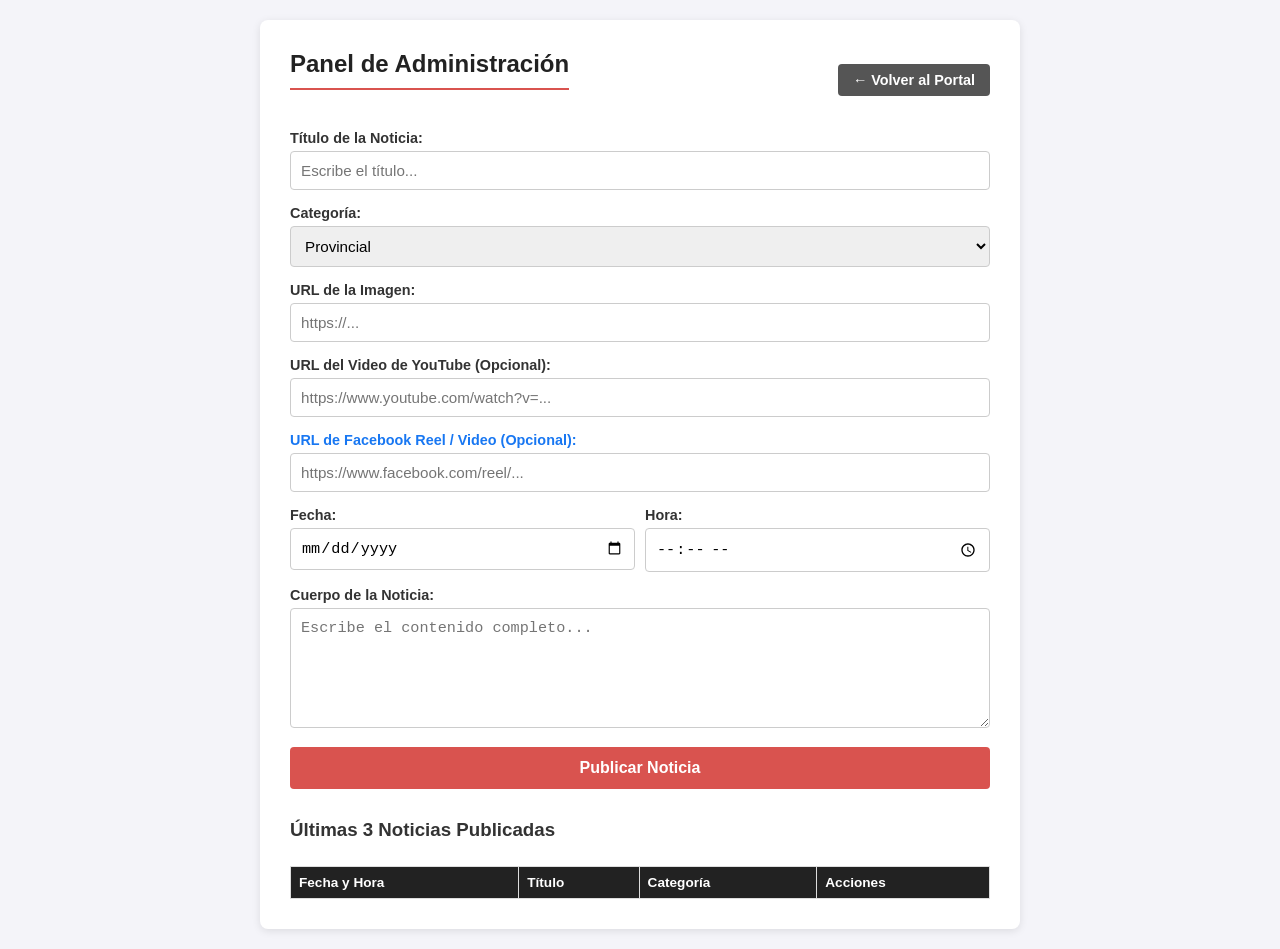
==== admin.html @ c4abf20c "Refactor admin panel HTML structure and styles" ====
<!DOCTYPE html>
<html lang="es">
<head>
    <meta charset="UTF-8">
    <meta name="viewport" content="width=device-width, initial-scale=1.0">
    <title>Panel de Administración de Noticias</title>
    <style>
        body { font-family: Arial, sans-serif; background: #f4f4f9; margin: 0; padding: 20px; color: #333; }
        .admin-container { max-width: 700px; background: #fff; margin: 0 auto; padding: 30px; border-radius: 8px; box-shadow: 0 2px 8px rgba(0,0,0,0.1); }
        .top-bar { display: flex; justify-content: space-between; align-items: center; margin-bottom: 20px; }
        .btn-volver { background: #555; color: white; padding: 8px 15px; text-decoration: none; border-radius: 4px; font-size: 0.9rem; font-weight: bold; }
        .btn-volver:hover { background: #333; }
        h2 { border-bottom: 2px solid #d9534f; padding-bottom: 10px; color: #222; margin-top: 0; }
        .form-group { margin-bottom: 15px; }
        label { display: block; font-weight: bold; margin-bottom: 5px; font-size: 0.9rem; }
        input, select, textarea { width: 100%; padding: 10px; border: 1px solid #ccc; border-radius: 4px; box-sizing: border-box; font-size: 0.95rem; }
        textarea { height: 120px; resize: vertical; }
        .btn-submit { background: #d9534f; color: #fff; border: none; padding: 12px; width: 100%; font-size: 1rem; font-weight: bold; border-radius: 4px; cursor: pointer; }
        .btn-submit:hover { background: #c9302c; }
        table { width: 100%; border-collapse: collapse; margin-top: 25px; font-size: 0.85rem; }
        th, td { border: 1px solid #ddd; padding: 8px; text-align: left; }
        th { background: #222; color: #fff; }
        .btn-editar { background: #f0ad4e; color: white; border: none; padding: 5px 10px; cursor: pointer; border-radius: 3px; }
        .btn-borrar { background: #d9534f; color: white; border: none; padding: 5px 10px; cursor: pointer; border-radius: 3px; }
    </style>
</head>
<body>

    <div class="admin-container">
        <div class="top-bar">
            <h2>Panel de Administración</h2>
            <a href="index.html" class="btn-volver">← Volver al Portal</a>
        </div>
        
        <form id="formNoticia">
            <input type="hidden" id="inputEditId">

            <div class="form-group">
                <label>Título de la Noticia:</label>
                <input type="text" id="inputTitulo" required placeholder="Escribe el título...">
            </div>

            <div class="form-group">
                <label>Categoría:</label>
                <select id="inputCategoria">
                    <option value="Provincial">Provincial</option>
                    <option value="Nacional">Nacional</option>
                    <option value="Internacional">Internacional</option>
                </select>
            </div>

            <div class="form-group">
                <label>URL de la Imagen:</label>
                <input type="text" id="inputImagen" placeholder="https://...">
            </div>

            <div class="form-group">
                <label>URL del Video de YouTube (Opcional):</label>
                <input type="text" id="inputVideoYoutube" placeholder="https://www.youtube.com/watch?v=...">
            </div>

            <div class="form-group">
                <label style="color: #1877f2;">URL de Facebook Reel / Video (Opcional):</label>
                <input type="text" id="inputVideoFacebook" placeholder="https://www.facebook.com/reel/...">
            </div>

            <div style="display: flex; gap: 10px;">
                <div class="form-group" style="flex: 1;">
                    <label>Fecha:</label>
                    <input type="date" id="inputFecha">
                </div>
                <div class="form-group" style="flex: 1;">
                    <label>Hora:</label>
                    <input type="time" id="inputHora">
                </div>
            </div>

            <div class="form-group">
                <label>Cuerpo de la Noticia:</label>
                <textarea id="inputCuerpo" placeholder="Escribe el contenido completo..."></textarea>
            </div>

            <button type="button" class="btn-submit" onclick="publicarNoticia()">Publicar Noticia</button>
        </form>

        <h3 style="margin-top: 30px;">Últimas 3 Noticias Publicadas</h3>
        <table>
            <thead>
                <tr>
                    <th>Fecha y Hora</th>
                    <th>Título</th>
                    <th>Categoría</th>
                    <th>Acciones</th>
                </tr>
            </thead>
            <tbody id="tabla-ultimas-noticias">
                <!-- Se llena automáticamente con las últimas 3 -->
            </tbody>
        </table>
    </div>

    <script>
        const urlAPI = "https://script.google.com/macros/s/AKfycbzrN4pskes2eTBGxvuvsPFuKcm3VoIeUyc4FJGG962DkdMf2MYQYSkhBzji40oRmH1p/exec";

        document.addEventListener("DOMContentLoaded", cargarNoticiasAdmin);

        function cargarNoticiasAdmin() {
            fetch(urlAPI)
                .then(res => res.json())
                .then(data => {
                    if (!Array.isArray(data)) return;
                    const tbody = document.getElementById('tabla-ultimas-noticias');
                    tbody.innerHTML = '';
                    
                    data.sort((a, b) => new Date(b.fecha || 0) - new Date(a.fecha || 0));

                    data.slice(0, 3).forEach(noticia => {
                        let fechaLimpia = noticia.fecha ? String(noticia.fecha).split('T')[0] : '';
                        let horaLimpia = noticia.hora ? String(noticia.hora) : '';

                        const tr = document.createElement('tr');
                        tr.innerHTML = `
                            <td>${fechaLimpia} ${horaLimpia}</td>
                            <td>${noticia.titulo || ''}</td>
                            <td>${noticia.categoria || ''}</td>
                            <td>
                                <button class="btn-editar" onclick='prepararEdicion(${JSON.stringify(noticia)})'>Editar</button>
                                <button class="btn-borrar" onclick="borrarNoticia('${noticia.id}')">Borrar</button>
                            </td>
                        `;
                        tbody.appendChild(tr);
                    });
                })
                .catch(err => console.error("Error cargando admin:", err));
        }

        function publicarNoticia() {
            const urlYoutube = document.getElementById('inputVideoYoutube').value.trim();
            const urlFacebook = document.getElementById('inputVideoFacebook').value.trim();
            const videoFinal = urlFacebook !== "" ? urlFacebook : urlYoutube;

            const noticia = {
                id: document.getElementById('inputEditId').value || Date.now().toString(),
                titulo: document.getElementById('inputTitulo').value,
                categoria: document.getElementById('inputCategoria').value,
                imagen: document.getElementById('inputImagen').value,
                video: videoFinal,
                fecha: document.getElementById('inputFecha').value,
                hora: document.getElementById('inputHora').value,
                cuerpo: document.getElementById('inputCuerpo').value,
                accion: document.getElementById('inputEditId').value ? 'editar' : 'crear'
            };

            fetch(urlAPI, {
                method: 'POST',
                body: JSON.stringify(noticia)
            })
            .then(res => res.text())
            .then(() => {
                alert("¡Noticia guardada con éxito!");
                document.getElementById('formNoticia').reset();
                document.getElementById('inputEditId').value = '';
                cargarNoticiasAdmin();
            })
            .catch(err => {
                console.error("Error:", err);
                alert("Hubo un error al guardar.");
            });
        }

        function prepararEdicion(noticia) {
            document.getElementById('inputEditId').value = noticia.id || '';
            document.getElementById('inputTitulo').value = noticia.titulo || '';
            document.getElementById('inputCategoria').value = noticia.categoria || 'Provincial';
            document.getElementById('inputImagen').value = noticia.imagen || '';
            
            let vid = noticia.video || noticia.Video || '';
            if (vid.includes('facebook.com')) {
                document.getElementById('inputVideoFacebook').value = vid;
                document.getElementById('inputVideoYoutube').value = '';
            } else {
                document.getElementById('inputVideoYoutube').value = vid;
                document.getElementById('inputVideoFacebook').value = '';
            }

            document.getElementById('inputFecha').value = noticia.fecha ? String(noticia.fecha).split('T')[0] : '';
            document.getElementById('inputHora').value = noticia.hora || '';
            document.getElementById('inputCuerpo').value = noticia.cuerpo || '';
            window.scrollTo({top: 0, behavior: 'smooth'});
        }

        function borrarNoticia(id) {
            if (!confirm("¿Estás seguro de borrar esta noticia?")) return;
            fetch(urlAPI, {
                method: 'POST',
                body: JSON.stringify({ id: id, accion: 'borrar' })
            })
            .then(() => {
                alert("Noticia borrada.");
                cargarNoticiasAdmin();
            });
        }
    </script>
</body>
</html>
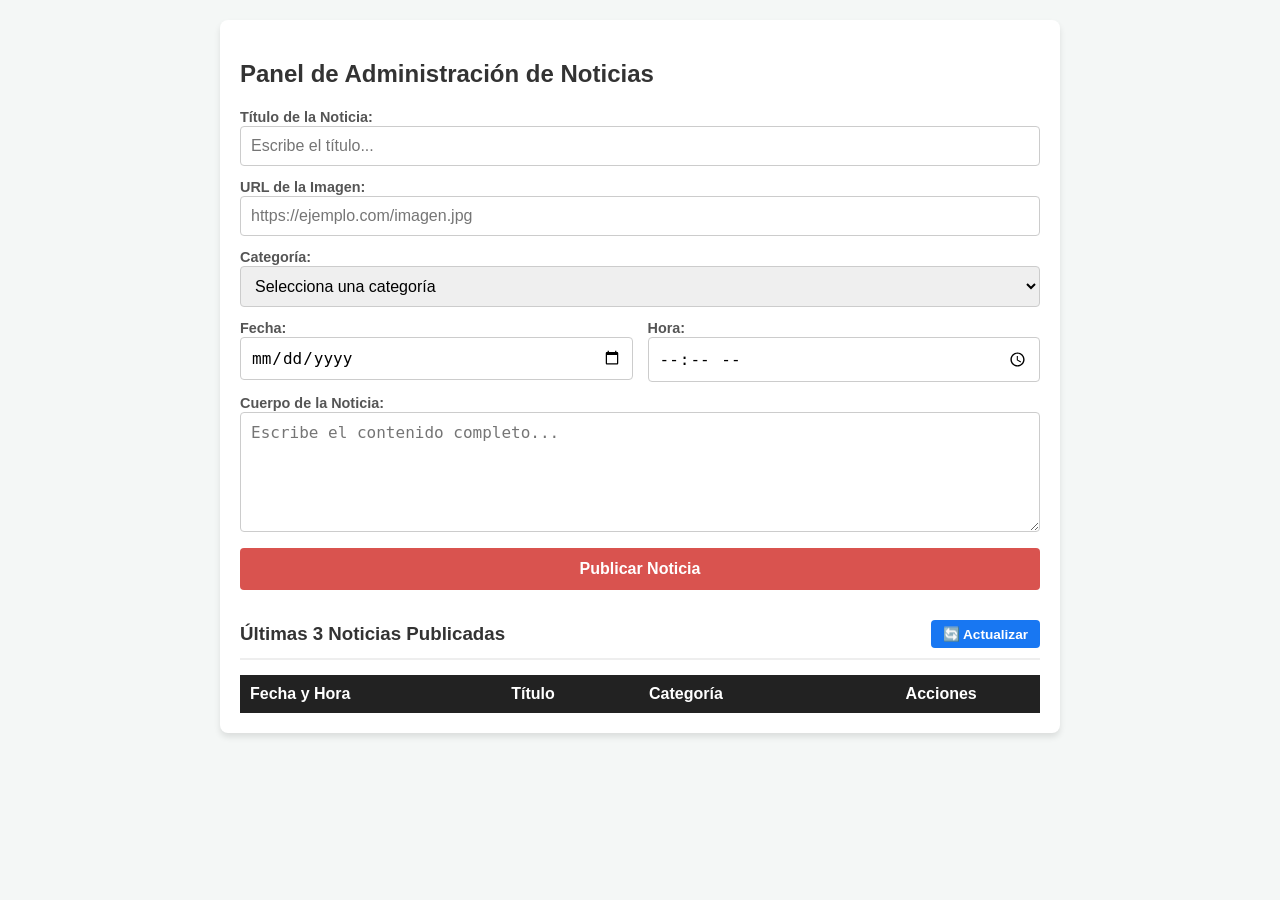
==== commit 39f4fc3b: "Refactor admin panel HTML structure and styles" ====
--- a/admin.html
+++ b/admin.html
@@ -3,203 +3,185 @@
 <head>
     <meta charset="UTF-8">
     <meta name="viewport" content="width=device-width, initial-scale=1.0">
-    <title>Panel de Administración de Noticias</title>
+    <title>Panel de Administración - Radio Noticias</title>
     <style>
-        body { font-family: Arial, sans-serif; background: #f4f4f9; margin: 0; padding: 20px; color: #333; }
-        .admin-container { max-width: 700px; background: #fff; margin: 0 auto; padding: 30px; border-radius: 8px; box-shadow: 0 2px 8px rgba(0,0,0,0.1); }
-        .top-bar { display: flex; justify-content: space-between; align-items: center; margin-bottom: 20px; }
-        .btn-volver { background: #555; color: white; padding: 8px 15px; text-decoration: none; border-radius: 4px; font-size: 0.9rem; font-weight: bold; }
-        .btn-volver:hover { background: #333; }
-        h2 { border-bottom: 2px solid #d9534f; padding-bottom: 10px; color: #222; margin-top: 0; }
-        .form-group { margin-bottom: 15px; }
-        label { display: block; font-weight: bold; margin-bottom: 5px; font-size: 0.9rem; }
-        input, select, textarea { width: 100%; padding: 10px; border: 1px solid #ccc; border-radius: 4px; box-sizing: border-box; font-size: 0.95rem; }
-        textarea { height: 120px; resize: vertical; }
-        .btn-submit { background: #d9534f; color: #fff; border: none; padding: 12px; width: 100%; font-size: 1rem; font-weight: bold; border-radius: 4px; cursor: pointer; }
-        .btn-submit:hover { background: #c9302c; }
-        table { width: 100%; border-collapse: collapse; margin-top: 25px; font-size: 0.85rem; }
-        th, td { border: 1px solid #ddd; padding: 8px; text-align: left; }
-        th { background: #222; color: #fff; }
-        .btn-editar { background: #f0ad4e; color: white; border: none; padding: 5px 10px; cursor: pointer; border-radius: 3px; }
-        .btn-borrar { background: #d9534f; color: white; border: none; padding: 5px 10px; cursor: pointer; border-radius: 3px; }
+        body {
+            font-family: Arial, sans-serif;
+            background-color: #f4f7f6;
+            margin: 0;
+            padding: 20px;
+        }
+        .container {
+            max-width: 800px;
+            margin: 0 auto;
+            background: white;
+            padding: 20px;
+            border-radius: 8px;
+            box-shadow: 0 4px 6px rgba(0,0,0,0.1);
+        }
+        h2, h3 {
+            color: #333;
+        }
+        form {
+            display: flex;
+            flex-direction: column;
+            gap: 12px;
+            margin-bottom: 30px;
+        }
+        label {
+            font-weight: bold;
+            font-size: 0.9rem;
+            color: #555;
+        }
+        input, select, textarea {
+            padding: 10px;
+            font-size: 1rem;
+            border: 1px solid #ccc;
+            border-radius: 4px;
+            width: 100%;
+            box-sizing: border-box;
+        }
+        textarea {
+            resize: vertical;
+            height: 120px;
+        }
+        button[type="submit"] {
+            background: #d9534f;
+            color: white;
+            border: none;
+            padding: 12px;
+            font-size: 1rem;
+            font-weight: bold;
+            border-radius: 4px;
+            cursor: pointer;
+        }
+        button[type="submit"]:hover {
+            background: #c9302c;
+        }
+        .btn-secundario {
+            background: #6c757d;
+            color: white;
+            border: none;
+            padding: 8px 12px;
+            font-size: 0.9rem;
+            border-radius: 4px;
+            cursor: pointer;
+            margin-top: 5px;
+        }
+        table {
+            width: 100%;
+            border-collapse: collapse;
+            margin-top: 10px;
+        }
+        th, td {
+            text-align: left;
+            padding: 10px;
+        }
+        th {
+            background: #222;
+            color: white;
+        }
+        .admin-header-section {
+            display: flex;
+            justify-content: space-between;
+            align-items: center;
+            margin-bottom: 15px;
+            border-bottom: 2px solid #eee;
+            padding-bottom: 10px;
+        }
+        #resultado-publicacion {
+            display: none;
+            background: #e9f7ef;
+            border: 1px solid #2ecc71;
+            padding: 15px;
+            border-radius: 4px;
+            margin-bottom: 20px;
+        }
     </style>
 </head>
 <body>
 
-    <div class="admin-container">
-        <div class="top-bar">
-            <h2>Panel de Administración</h2>
-            <a href="index.html" class="btn-volver">← Volver al Portal</a>
+<div class="container">
+    <h2>Panel de Administración de Noticias</h2>
+
+    <!-- Resultado o Link de Compartir al publicar -->
+    <div id="resultado-publicacion">
+        <p style="margin: 0 0 8px 0; font-weight: bold; color: #27ae60;">¡Operación realizada con éxito!</p>
+        <label for="input-link-compartir">Enlace directo de la noticia:</label>
+        <div style="display: flex; gap: 8px; margin-top: 5px;">
+            <input type="text" id="input-link-compartir" readonly style="background: #fff;">
+            <button type="button" onclick="copiarLinkNoticia()" style="background: #2ecc71; color: white; border: none; padding: 0 15px; border-radius: 4px; cursor: pointer; font-weight: bold;">Copiar</button>
         </div>
-        
-        <form id="formNoticia">
-            <input type="hidden" id="inputEditId">
-
-            <div class="form-group">
-                <label>Título de la Noticia:</label>
-                <input type="text" id="inputTitulo" required placeholder="Escribe el título...">
-            </div>
-
-            <div class="form-group">
-                <label>Categoría:</label>
-                <select id="inputCategoria">
-                    <option value="Provincial">Provincial</option>
-                    <option value="Nacional">Nacional</option>
-                    <option value="Internacional">Internacional</option>
-                </select>
-            </div>
-
-            <div class="form-group">
-                <label>URL de la Imagen:</label>
-                <input type="text" id="inputImagen" placeholder="https://...">
-            </div>
-
-            <div class="form-group">
-                <label>URL del Video de YouTube (Opcional):</label>
-                <input type="text" id="inputVideoYoutube" placeholder="https://www.youtube.com/watch?v=...">
-            </div>
-
-            <div class="form-group">
-                <label style="color: #1877f2;">URL de Facebook Reel / Video (Opcional):</label>
-                <input type="text" id="inputVideoFacebook" placeholder="https://www.facebook.com/reel/...">
-            </div>
-
-            <div style="display: flex; gap: 10px;">
-                <div class="form-group" style="flex: 1;">
-                    <label>Fecha:</label>
-                    <input type="date" id="inputFecha">
-                </div>
-                <div class="form-group" style="flex: 1;">
-                    <label>Hora:</label>
-                    <input type="time" id="inputHora">
-                </div>
-            </div>
-
-            <div class="form-group">
-                <label>Cuerpo de la Noticia:</label>
-                <textarea id="inputCuerpo" placeholder="Escribe el contenido completo..."></textarea>
-            </div>
-
-            <button type="button" class="btn-submit" onclick="publicarNoticia()">Publicar Noticia</button>
-        </form>
-
-        <h3 style="margin-top: 30px;">Últimas 3 Noticias Publicadas</h3>
-        <table>
-            <thead>
-                <tr>
-                    <th>Fecha y Hora</th>
-                    <th>Título</th>
-                    <th>Categoría</th>
-                    <th>Acciones</th>
-                </tr>
-            </thead>
-            <tbody id="tabla-ultimas-noticias">
-                <!-- Se llena automáticamente con las últimas 3 -->
-            </tbody>
-        </table>
+        <span id="copiado-aviso" style="display:none; color: #27ae60; font-size: 0.8rem; margin-top: 5px;">¡Enlace copiado al portapapeles!</span>
     </div>
 
-    <script>
-        const urlAPI = "https://script.google.com/macros/s/AKfycbzrN4pskes2eTBGxvuvsPFuKcm3VoIeUyc4FJGG962DkdMf2MYQYSkhBzji40oRmH1p/exec";
+    <!-- Formulario de Creación / Edición -->
+    <form id="form-admin-noticia">
+        <input type="hidden" id="noticia-id">
 
-        document.addEventListener("DOMContentLoaded", cargarNoticiasAdmin);
+        <div>
+            <label for="admin-titulo">Título de la Noticia:</label>
+            <input type="text" id="admin-titulo" required placeholder="Escribe el título...">
+        </div>
 
-        function cargarNoticiasAdmin() {
-            fetch(urlAPI)
-                .then(res => res.json())
-                .then(data => {
-                    if (!Array.isArray(data)) return;
-                    const tbody = document.getElementById('tabla-ultimas-noticias');
-                    tbody.innerHTML = '';
-                    
-                    data.sort((a, b) => new Date(b.fecha || 0) - new Date(a.fecha || 0));
+        <div>
+            <label for="admin-imagen">URL de la Imagen:</label>
+            <input type="url" id="admin-imagen" placeholder="https://ejemplo.com/imagen.jpg">
+        </div>
 
-                    data.slice(0, 3).forEach(noticia => {
-                        let fechaLimpia = noticia.fecha ? String(noticia.fecha).split('T')[0] : '';
-                        let horaLimpia = noticia.hora ? String(noticia.hora) : '';
+        <div>
+            <label for="admin-categoria">Categoría:</label>
+            <select id="admin-categoria" required>
+                <option value="">Selecciona una categoría</option>
+                <option value="provincial">Provincial</option>
+                <option value="nacional">Nacional</option>
+                <option value="internacional">Internacional</option>
+            </select>
+        </div>
 
-                        const tr = document.createElement('tr');
-                        tr.innerHTML = `
-                            <td>${fechaLimpia} ${horaLimpia}</td>
-                            <td>${noticia.titulo || ''}</td>
-                            <td>${noticia.categoria || ''}</td>
-                            <td>
-                                <button class="btn-editar" onclick='prepararEdicion(${JSON.stringify(noticia)})'>Editar</button>
-                                <button class="btn-borrar" onclick="borrarNoticia('${noticia.id}')">Borrar</button>
-                            </td>
-                        `;
-                        tbody.appendChild(tr);
-                    });
-                })
-                .catch(err => console.error("Error cargando admin:", err));
-        }
+        <div style="display: flex; gap: 15px;">
+            <div style="flex: 1;">
+                <label for="admin-fecha">Fecha:</label>
+                <input type="date" id="admin-fecha">
+            </div>
+            <div style="flex: 1;">
+                <label for="admin-hora">Hora:</label>
+                <input type="time" id="admin-hora">
+            </div>
+        </div>
 
-        function publicarNoticia() {
-            const urlYoutube = document.getElementById('inputVideoYoutube').value.trim();
-            const urlFacebook = document.getElementById('inputVideoFacebook').value.trim();
-            const videoFinal = urlFacebook !== "" ? urlFacebook : urlYoutube;
+        <div>
+            <label for="admin-cuerpo">Cuerpo de la Noticia:</label>
+            <textarea id="admin-cuerpo" required placeholder="Escribe el contenido completo..."></textarea>
+        </div>
 
-            const noticia = {
-                id: document.getElementById('inputEditId').value || Date.now().toString(),
-                titulo: document.getElementById('inputTitulo').value,
-                categoria: document.getElementById('inputCategoria').value,
-                imagen: document.getElementById('inputImagen').value,
-                video: videoFinal,
-                fecha: document.getElementById('inputFecha').value,
-                hora: document.getElementById('inputHora').value,
-                cuerpo: document.getElementById('inputCuerpo').value,
-                accion: document.getElementById('inputEditId').value ? 'editar' : 'crear'
-            };
+        <button type="submit" id="btn-guardar">Publicar Noticia</button>
+        <button type="button" id="btn-cancelar-edicion" class="btn-secundario" style="display: none;" onclick="limpiarFormulario()">Cancelar Edición</button>
+    </form>
 
-            fetch(urlAPI, {
-                method: 'POST',
-                body: JSON.stringify(noticia)
-            })
-            .then(res => res.text())
-            .then(() => {
-                alert("¡Noticia guardada con éxito!");
-                document.getElementById('formNoticia').reset();
-                document.getElementById('inputEditId').value = '';
-                cargarNoticiasAdmin();
-            })
-            .catch(err => {
-                console.error("Error:", err);
-                alert("Hubo un error al guardar.");
-            });
-        }
+    <!-- Sección de Últimas Noticias con Botón de Actualizar -->
+    <div class="admin-header-section">
+        <h3 style="margin: 0;">Últimas 3 Noticias Publicadas</h3>
+        <button onclick="cargarNoticiasAdmin()" style="background: #1877f2; color: white; border: none; padding: 6px 12px; border-radius: 4px; cursor: pointer; font-size: 0.85rem; font-weight: bold; display: flex; align-items: center; gap: 5px;">
+            🔄 Actualizar
+        </button>
+    </div>
 
-        function prepararEdicion(noticia) {
-            document.getElementById('inputEditId').value = noticia.id || '';
-            document.getElementById('inputTitulo').value = noticia.titulo || '';
-            document.getElementById('inputCategoria').value = noticia.categoria || 'Provincial';
-            document.getElementById('inputImagen').value = noticia.imagen || '';
-            
-            let vid = noticia.video || noticia.Video || '';
-            if (vid.includes('facebook.com')) {
-                document.getElementById('inputVideoFacebook').value = vid;
-                document.getElementById('inputVideoYoutube').value = '';
-            } else {
-                document.getElementById('inputVideoYoutube').value = vid;
-                document.getElementById('inputVideoFacebook').value = '';
-            }
+    <table>
+        <thead>
+            <tr>
+                <th>Fecha y Hora</th>
+                <th>Título</th>
+                <th>Categoría</th>
+                <th style="text-align: center;">Acciones</th>
+            </tr>
+        </thead>
+        <tbody id="lista-admin-body">
+            <!-- Se carga dinámicamente con JS -->
+        </tbody>
+    </table>
+</div>
 
-            document.getElementById('inputFecha').value = noticia.fecha ? String(noticia.fecha).split('T')[0] : '';
-            document.getElementById('inputHora').value = noticia.hora || '';
-            document.getElementById('inputCuerpo').value = noticia.cuerpo || '';
-            window.scrollTo({top: 0, behavior: 'smooth'});
-        }
-
-        function borrarNoticia(id) {
-            if (!confirm("¿Estás seguro de borrar esta noticia?")) return;
-            fetch(urlAPI, {
-                method: 'POST',
-                body: JSON.stringify({ id: id, accion: 'borrar' })
-            })
-            .then(() => {
-                alert("Noticia borrada.");
-                cargarNoticiasAdmin();
-            });
-        }
-    </script>
+<script src="admin.js"></script>
 </body>
 </html>
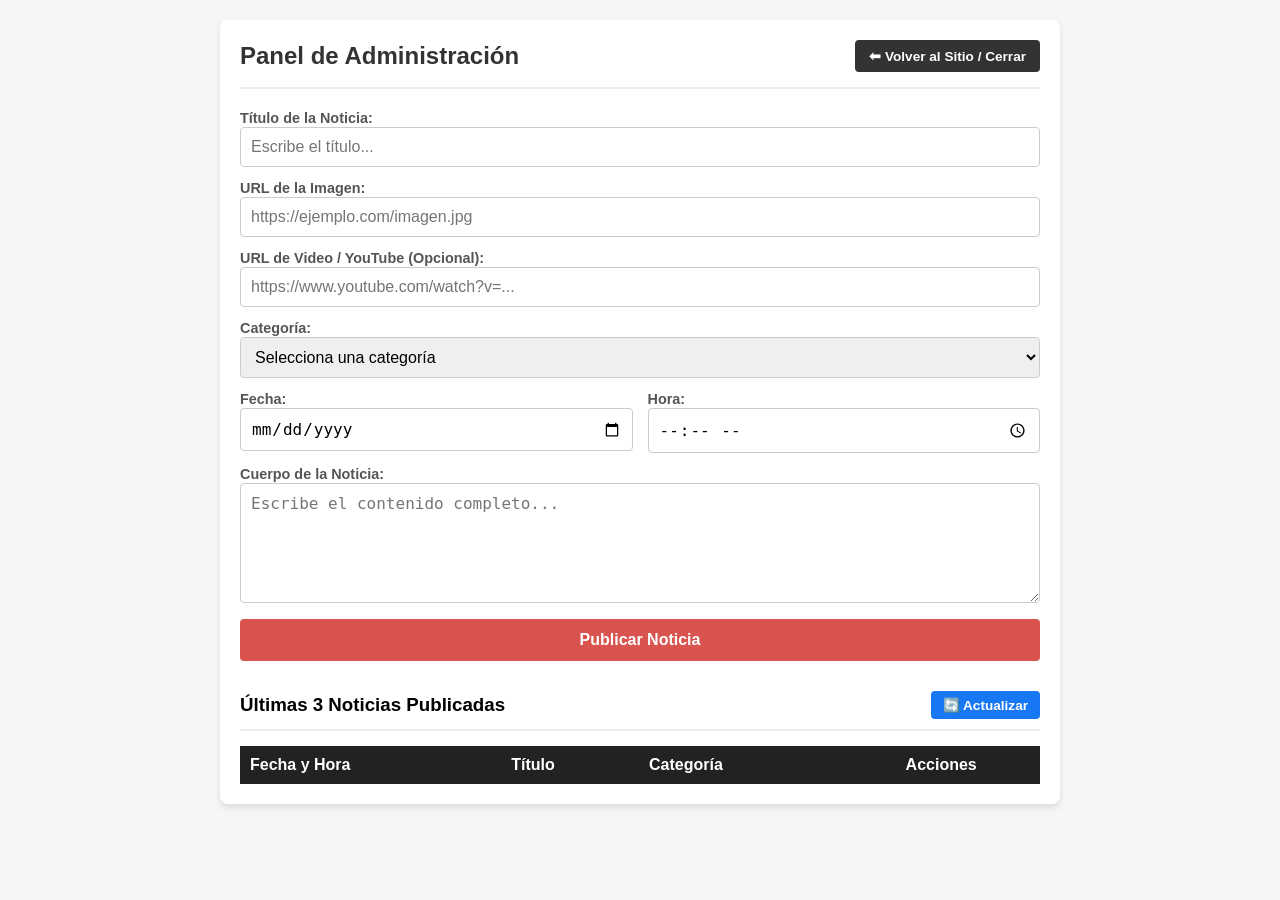
==== commit f375ebed: "Refactor admin panel HTML structure and styles" ====
--- a/admin.html
+++ b/admin.html
@@ -19,8 +19,17 @@
             border-radius: 8px;
             box-shadow: 0 4px 6px rgba(0,0,0,0.1);
         }
-        h2, h3 {
+        .header-panel {
+            display: flex;
+            justify-content: space-between;
+            align-items: center;
+            margin-bottom: 20px;
+            border-bottom: 2px solid #eee;
+            padding-bottom: 15px;
+        }
+        h2 {
             color: #333;
+            margin: 0;
         }
         form {
             display: flex;
@@ -67,6 +76,21 @@
             border-radius: 4px;
             cursor: pointer;
             margin-top: 5px;
+        }
+        .btn-volver {
+            background: #333;
+            color: white;
+            text-decoration: none;
+            padding: 8px 14px;
+            border-radius: 4px;
+            font-size: 0.85rem;
+            font-weight: bold;
+            display: inline-flex;
+            align-items: center;
+            gap: 5px;
+        }
+        .btn-volver:hover {
+            background: #444;
         }
         table {
             width: 100%;
@@ -102,7 +126,11 @@
 <body>
 
 <div class="container">
-    <h2>Panel de Administración de Noticias</h2>
+    <!-- Encabezado con Botón de Volver al Sitio -->
+    <div class="header-panel">
+        <h2>Panel de Administración</h2>
+        <a href="index.html" class="btn-volver">⬅ Volver al Sitio / Cerrar</a>
+    </div>
 
     <!-- Resultado o Link de Compartir al publicar -->
     <div id="resultado-publicacion">
@@ -127,6 +155,11 @@
         <div>
             <label for="admin-imagen">URL de la Imagen:</label>
             <input type="url" id="admin-imagen" placeholder="https://ejemplo.com/imagen.jpg">
+        </div>
+
+        <div>
+            <label for="admin-video">URL de Video / YouTube (Opcional):</label>
+            <input type="url" id="admin-video" placeholder="https://www.youtube.com/watch?v=...">
         </div>
 
         <div>
@@ -162,7 +195,7 @@
     <!-- Sección de Últimas Noticias con Botón de Actualizar -->
     <div class="admin-header-section">
         <h3 style="margin: 0;">Últimas 3 Noticias Publicadas</h3>
-        <button onclick="cargarNoticiasAdmin()" style="background: #1877f2; color: white; border: none; padding: 6px 12px; border-radius: 4px; cursor: pointer; font-size: 0.85rem; font-weight: bold; display: flex; align-items: center; gap: 5px;">
+        <button type="button" onclick="cargarNoticiasAdmin()" style="background: #1877f2; color: white; border: none; padding: 6px 12px; border-radius: 4px; cursor: pointer; font-size: 0.85rem; font-weight: bold; display: flex; align-items: center; gap: 5px;">
             🔄 Actualizar
         </button>
     </div>
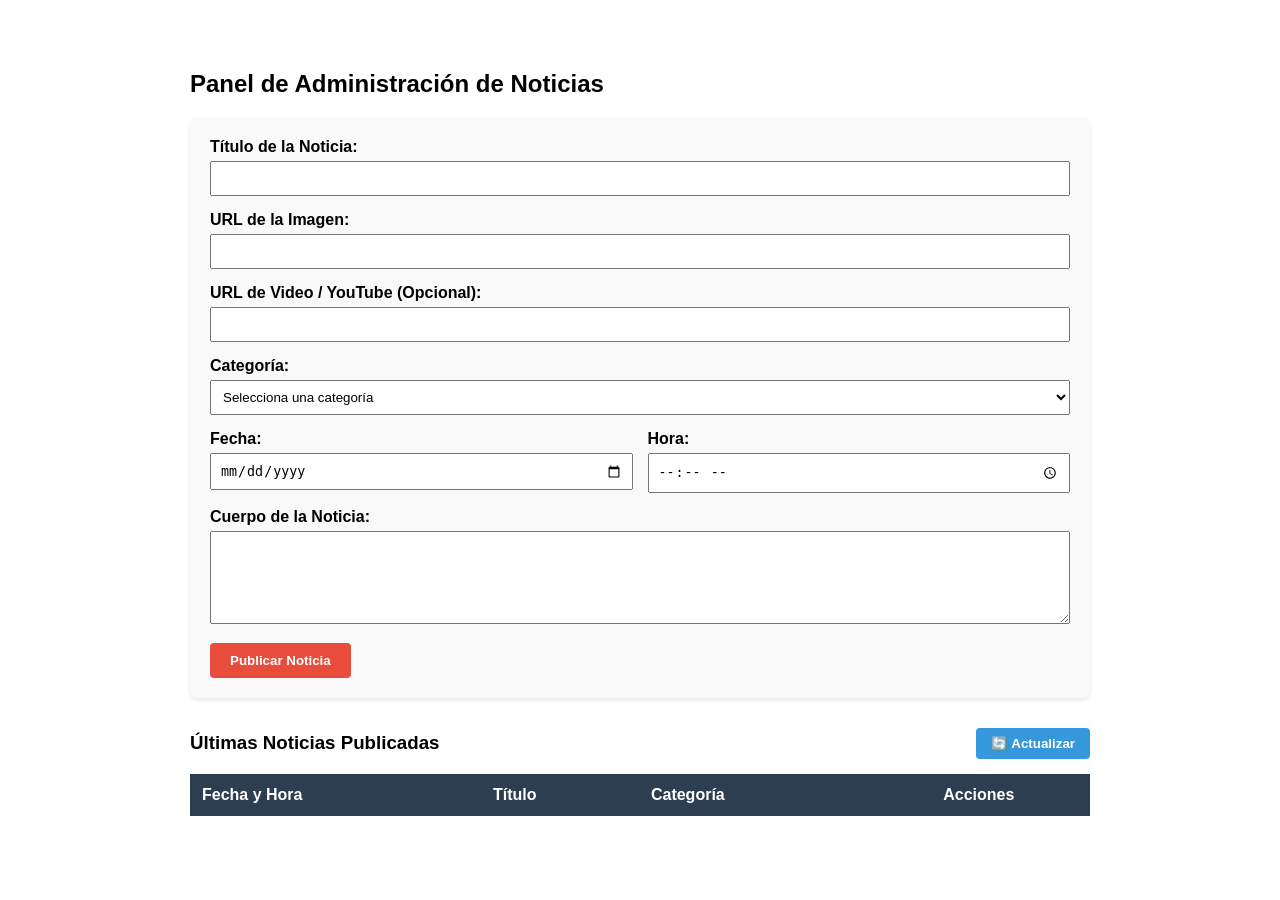
==== commit 3ec6c563: "Revamp admin panel layout and styles" ====
--- a/admin.html
+++ b/admin.html
@@ -3,218 +3,100 @@
 <head>
     <meta charset="UTF-8">
     <meta name="viewport" content="width=device-width, initial-scale=1.0">
-    <title>Panel de Administración - Radio Noticias</title>
-    <style>
-        body {
-            font-family: Arial, sans-serif;
-            background-color: #f4f7f6;
-            margin: 0;
-            padding: 20px;
-        }
-        .container {
-            max-width: 800px;
-            margin: 0 auto;
-            background: white;
-            padding: 20px;
-            border-radius: 8px;
-            box-shadow: 0 4px 6px rgba(0,0,0,0.1);
-        }
-        .header-panel {
-            display: flex;
-            justify-content: space-between;
-            align-items: center;
-            margin-bottom: 20px;
-            border-bottom: 2px solid #eee;
-            padding-bottom: 15px;
-        }
-        h2 {
-            color: #333;
-            margin: 0;
-        }
-        form {
-            display: flex;
-            flex-direction: column;
-            gap: 12px;
-            margin-bottom: 30px;
-        }
-        label {
-            font-weight: bold;
-            font-size: 0.9rem;
-            color: #555;
-        }
-        input, select, textarea {
-            padding: 10px;
-            font-size: 1rem;
-            border: 1px solid #ccc;
-            border-radius: 4px;
-            width: 100%;
-            box-sizing: border-box;
-        }
-        textarea {
-            resize: vertical;
-            height: 120px;
-        }
-        button[type="submit"] {
-            background: #d9534f;
-            color: white;
-            border: none;
-            padding: 12px;
-            font-size: 1rem;
-            font-weight: bold;
-            border-radius: 4px;
-            cursor: pointer;
-        }
-        button[type="submit"]:hover {
-            background: #c9302c;
-        }
-        .btn-secundario {
-            background: #6c757d;
-            color: white;
-            border: none;
-            padding: 8px 12px;
-            font-size: 0.9rem;
-            border-radius: 4px;
-            cursor: pointer;
-            margin-top: 5px;
-        }
-        .btn-volver {
-            background: #333;
-            color: white;
-            text-decoration: none;
-            padding: 8px 14px;
-            border-radius: 4px;
-            font-size: 0.85rem;
-            font-weight: bold;
-            display: inline-flex;
-            align-items: center;
-            gap: 5px;
-        }
-        .btn-volver:hover {
-            background: #444;
-        }
-        table {
-            width: 100%;
-            border-collapse: collapse;
-            margin-top: 10px;
-        }
-        th, td {
-            text-align: left;
-            padding: 10px;
-        }
-        th {
-            background: #222;
-            color: white;
-        }
-        .admin-header-section {
-            display: flex;
-            justify-content: space-between;
-            align-items: center;
-            margin-bottom: 15px;
-            border-bottom: 2px solid #eee;
-            padding-bottom: 10px;
-        }
-        #resultado-publicacion {
-            display: none;
-            background: #e9f7ef;
-            border: 1px solid #2ecc71;
-            padding: 15px;
-            border-radius: 4px;
-            margin-bottom: 20px;
-        }
-    </style>
+    <title>Panel de Administración - Portal de Noticias</title>
+    <link rel="stylesheet" href="style.css"> <!-- O tus estilos correspondientes -->
 </head>
 <body>
 
-<div class="container">
-    <!-- Encabezado con Botón de Volver al Sitio -->
-    <div class="header-panel">
-        <h2>Panel de Administración</h2>
-        <a href="index.html" class="btn-volver">⬅ Volver al Sitio / Cerrar</a>
+    <div class="admin-container" style="max-width: 900px; margin: 30px auto; padding: 20px; font-family: Arial, sans-serif;">
+        <h2>Panel de Administración de Noticias</h2>
+
+        <!-- Formulario de Publicación / Edición -->
+        <form id="form-admin-noticia" style="background: #f9f9f9; padding: 20px; border-radius: 8px; margin-bottom: 30px; box-shadow: 0 2px 5px rgba(0,0,0,0.1);">
+            <input type="hidden" id="noticia-id">
+
+            <div style="margin-bottom: 15px;">
+                <label for="admin-titulo" style="display: block; font-weight: bold; margin-bottom: 5px;">Título de la Noticia:</label>
+                <input type="text" id="admin-titulo" required style="width: 100%; padding: 8px; box-sizing: border-box;">
+            </div>
+
+            <div style="margin-bottom: 15px;">
+                <label for="admin-imagen" style="display: block; font-weight: bold; margin-bottom: 5px;">URL de la Imagen:</label>
+                <input type="text" id="admin-imagen" required style="width: 100%; padding: 8px; box-sizing: border-box;">
+            </div>
+
+            <div style="margin-bottom: 15px;">
+                <label for="admin-video" style="display: block; font-weight: bold; margin-bottom: 5px;">URL de Video / YouTube (Opcional):</label>
+                <input type="text" id="admin-video" style="width: 100%; padding: 8px; box-sizing: border-box;">
+            </div>
+
+            <div style="margin-bottom: 15px;">
+                <label for="admin-categoria" style="display: block; font-weight: bold; margin-bottom: 5px;">Categoría:</label>
+                <select id="admin-categoria" required style="width: 100%; padding: 8px; box-sizing: border-box;">
+                    <option value="">Selecciona una categoría</option>
+                    <option value="provinciales">Provinciales</option>
+                    <option value="nacionales">Nacionales</option>
+                    <option value="internacionales">Internacionales</option>
+                    <option value="deportes">Deportes</option>
+                </select>
+            </div>
+
+            <div style="display: flex; gap: 15px; margin-bottom: 15px;">
+                <div style="flex: 1;">
+                    <label for="admin-fecha" style="display: block; font-weight: bold; margin-bottom: 5px;">Fecha:</label>
+                    <input type="date" id="admin-fecha" required style="width: 100%; padding: 8px; box-sizing: border-box;">
+                </div>
+                <div style="flex: 1;">
+                    <label for="admin-hora" style="display: block; font-weight: bold; margin-bottom: 5px;">Hora:</label>
+                    <input type="time" id="admin-hora" required style="width: 100%; padding: 8px; box-sizing: border-box;">
+                </div>
+            </div>
+
+            <div style="margin-bottom: 15px;">
+                <label for="admin-cuerpo" style="display: block; font-weight: bold; margin-bottom: 5px;">Cuerpo de la Noticia:</label>
+                <textarea id="admin-cuerpo" rows="5" required style="width: 100%; padding: 8px; box-sizing: border-box;"></textarea>
+            </div>
+
+            <div style="display: flex; gap: 10px;">
+                <button type="submit" id="btn-guardar" style="background: #e74c3c; color: white; border: none; padding: 10px 20px; font-weight: bold; border-radius: 4px; cursor: pointer;">Publicar Noticia</button>
+                <button type="button" id="btn-cancelar-edicion" onclick="limpiarFormulario()" style="background: #95a5a6; color: white; border: none; padding: 10px 20px; font-weight: bold; border-radius: 4px; cursor: pointer; display: none;">Cancelar Edición</button>
+            </div>
+        </form>
+
+        <!-- Sección de Enlace Compartir (Oculta por defecto) -->
+        <div id="resultado-publicacion" style="display: none; background: #e8f8f5; border: 1px solid #a3e4d7; padding: 15px; border-radius: 5px; margin-bottom: 30px;">
+            <p style="margin: 0 0 10px 0; font-weight: bold; color: #117a65;">¡Noticia procesada con éxito! Link directo:</p>
+            <div style="display: flex; gap: 10px;">
+                <input type="text" id="input-link-compartir" readonly style="flex: 1; padding: 8px; border: 1px solid #ccc; background: #fff;">
+                <button type="button" onclick="copiarLinkNoticia()" style="background: #16a085; color: white; border: none; padding: 8px 15px; border-radius: 4px; cursor: pointer;">Copiar Link</button>
+            </div>
+            <span id="copiado-aviso" style="display: none; color: #16a085; font-size: 12px; margin-top: 5px;">¡Enlace copiado al portapapeles!</span>
+        </div>
+
+        <!-- Listado de Noticias Recientes -->
+        <div style="display: flex; justify-content: space-between; align-items: center; margin-bottom: 15px;">
+            <h3 style="margin: 0;">Últimas Noticias Publicadas</h3>
+            <button type="button" id="btn-actualizar" style="background: #3498db; color: white; border: none; padding: 8px 15px; border-radius: 4px; cursor: pointer; font-weight: bold;">🔄 Actualizar</button>
+        </div>
+
+        <div style="overflow-x: auto;">
+            <table style="width: 100%; border-collapse: collapse; background: white; box-shadow: 0 2px 5px rgba(0,0,0,0.05);">
+                <thead>
+                    <tr style="background: #2c3e50; color: white; text-align: left;">
+                        <th style="padding: 12px;">Fecha y Hora</th>
+                        <th style="padding: 12px;">Título</th>
+                        <th style="padding: 12px;">Categoría</th>
+                        <th style="padding: 12px; text-align: center;">Acciones</th>
+                    </tr>
+                </thead>
+                <tbody id="lista-admin-body">
+                    <!-- Los datos se cargan dinámicamente aquí mediante JavaScript -->
+                </tbody>
+            </table>
+        </div>
     </div>
 
-    <!-- Resultado o Link de Compartir al publicar -->
-    <div id="resultado-publicacion">
-        <p style="margin: 0 0 8px 0; font-weight: bold; color: #27ae60;">¡Operación realizada con éxito!</p>
-        <label for="input-link-compartir">Enlace directo de la noticia:</label>
-        <div style="display: flex; gap: 8px; margin-top: 5px;">
-            <input type="text" id="input-link-compartir" readonly style="background: #fff;">
-            <button type="button" onclick="copiarLinkNoticia()" style="background: #2ecc71; color: white; border: none; padding: 0 15px; border-radius: 4px; cursor: pointer; font-weight: bold;">Copiar</button>
-        </div>
-        <span id="copiado-aviso" style="display:none; color: #27ae60; font-size: 0.8rem; margin-top: 5px;">¡Enlace copiado al portapapeles!</span>
-    </div>
-
-    <!-- Formulario de Creación / Edición -->
-    <form id="form-admin-noticia">
-        <input type="hidden" id="noticia-id">
-
-        <div>
-            <label for="admin-titulo">Título de la Noticia:</label>
-            <input type="text" id="admin-titulo" required placeholder="Escribe el título...">
-        </div>
-
-        <div>
-            <label for="admin-imagen">URL de la Imagen:</label>
-            <input type="url" id="admin-imagen" placeholder="https://ejemplo.com/imagen.jpg">
-        </div>
-
-        <div>
-            <label for="admin-video">URL de Video / YouTube (Opcional):</label>
-            <input type="url" id="admin-video" placeholder="https://www.youtube.com/watch?v=...">
-        </div>
-
-        <div>
-            <label for="admin-categoria">Categoría:</label>
-            <select id="admin-categoria" required>
-                <option value="">Selecciona una categoría</option>
-                <option value="provincial">Provincial</option>
-                <option value="nacional">Nacional</option>
-                <option value="internacional">Internacional</option>
-            </select>
-        </div>
-
-        <div style="display: flex; gap: 15px;">
-            <div style="flex: 1;">
-                <label for="admin-fecha">Fecha:</label>
-                <input type="date" id="admin-fecha">
-            </div>
-            <div style="flex: 1;">
-                <label for="admin-hora">Hora:</label>
-                <input type="time" id="admin-hora">
-            </div>
-        </div>
-
-        <div>
-            <label for="admin-cuerpo">Cuerpo de la Noticia:</label>
-            <textarea id="admin-cuerpo" required placeholder="Escribe el contenido completo..."></textarea>
-        </div>
-
-        <button type="submit" id="btn-guardar">Publicar Noticia</button>
-        <button type="button" id="btn-cancelar-edicion" class="btn-secundario" style="display: none;" onclick="limpiarFormulario()">Cancelar Edición</button>
-    </form>
-
-    <!-- Sección de Últimas Noticias con Botón de Actualizar -->
-    <div class="admin-header-section">
-        <h3 style="margin: 0;">Últimas 3 Noticias Publicadas</h3>
-        <button type="button" onclick="cargarNoticiasAdmin()" style="background: #1877f2; color: white; border: none; padding: 6px 12px; border-radius: 4px; cursor: pointer; font-size: 0.85rem; font-weight: bold; display: flex; align-items: center; gap: 5px;">
-            🔄 Actualizar
-        </button>
-    </div>
-
-    <table>
-        <thead>
-            <tr>
-                <th>Fecha y Hora</th>
-                <th>Título</th>
-                <th>Categoría</th>
-                <th style="text-align: center;">Acciones</th>
-            </tr>
-        </thead>
-        <tbody id="lista-admin-body">
-            <!-- Se carga dinámicamente con JS -->
-        </tbody>
-    </table>
-</div>
-
-<script src="admin.js"></script>
+    <!-- Archivo JavaScript del Panel -->
+    <script src="admin.js"></script>
 </body>
 </html>
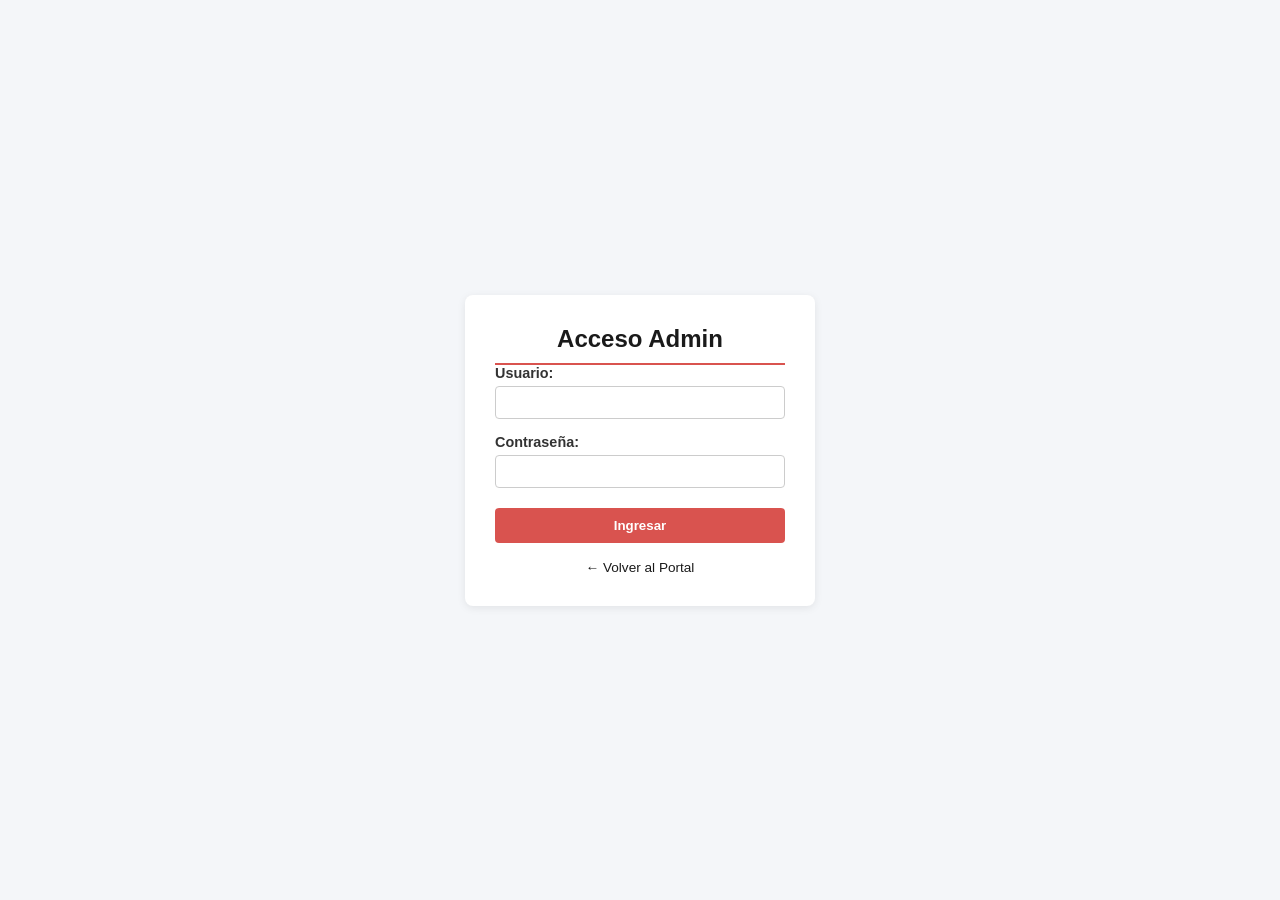
==== commit 8c21748c: "Revise admin.html for updates and session handling" ====
--- a/admin.html
+++ b/admin.html
@@ -2,101 +2,106 @@
 <html lang="es">
 <head>
     <meta charset="UTF-8">
-    <meta name="viewport" content="width=device-width, initial-scale=1.0">
-    <title>Panel de Administración - Portal de Noticias</title>
-    <link rel="stylesheet" href="style.css"> <!-- O tus estilos correspondientes -->
+    <meta name="viewport" content="width=device-width, initial-scale=1.0, maximum-scale=1.0, user-scalable=no">
+    <title>Panel de Administración - Hits 20 Radio</title>
+    <link rel="stylesheet" href="css/styles.css">
+
+    <!-- Verificación limpia de sesión -->
+    <script>
+        if (sessionStorage.getItem("auth") !== "true") {
+            window.location.href = "login.html";
+        }
+    </script>
 </head>
-<body>
+<body style="background: #f4f6f9; padding: 20px;">
 
-    <div class="admin-container" style="max-width: 900px; margin: 30px auto; padding: 20px; font-family: Arial, sans-serif;">
-        <h2>Panel de Administración de Noticias</h2>
-
-        <!-- Formulario de Publicación / Edición -->
-        <form id="form-admin-noticia" style="background: #f9f9f9; padding: 20px; border-radius: 8px; margin-bottom: 30px; box-shadow: 0 2px 5px rgba(0,0,0,0.1);">
+    <div class="admin-container" style="max-width: 900px; margin: 0 auto; background: white; padding: 25px; border-radius: 8px; box-shadow: 0 2px 10px rgba(0,0,0,0.1);">
+        <h2 style="border-bottom: 2px solid #e63946; padding-bottom: 10px; margin-bottom: 20px; color: #1a1a1a;">Panel de Administración de Noticias</h2>
+        
+        <!-- FORMULARIO DE CREACIÓN Y EDICIÓN -->
+        <form id="form-admin-noticia" style="background: #f9f9f9; padding: 20px; border-radius: 8px; border: 1px solid #ddd;">
             <input type="hidden" id="noticia-id">
 
             <div style="margin-bottom: 15px;">
-                <label for="admin-titulo" style="display: block; font-weight: bold; margin-bottom: 5px;">Título de la Noticia:</label>
-                <input type="text" id="admin-titulo" required style="width: 100%; padding: 8px; box-sizing: border-box;">
+                <label style="display: block; font-weight: bold; margin-bottom: 5px;">Título de la Noticia:</label>
+                <input type="text" id="admin-titulo" required style="width: 100%; padding: 8px; border: 1px solid #ccc; border-radius: 4px;">
             </div>
 
             <div style="margin-bottom: 15px;">
-                <label for="admin-imagen" style="display: block; font-weight: bold; margin-bottom: 5px;">URL de la Imagen:</label>
-                <input type="text" id="admin-imagen" required style="width: 100%; padding: 8px; box-sizing: border-box;">
+                <label style="display: block; font-weight: bold; margin-bottom: 5px;">Categoría:</label>
+                <select id="admin-categoria" required style="width: 100%; padding: 8px; border: 1px solid #ccc; border-radius: 4px;">
+                    <option value="provincial">Provincial</option>
+                    <option value="nacional">Nacional</option>
+                    <option value="internacional">Internacional</option>
+                </select>
             </div>
 
             <div style="margin-bottom: 15px;">
-                <label for="admin-video" style="display: block; font-weight: bold; margin-bottom: 5px;">URL de Video / YouTube (Opcional):</label>
-                <input type="text" id="admin-video" style="width: 100%; padding: 8px; box-sizing: border-box;">
+                <label style="display: block; font-weight: bold; margin-bottom: 5px;">URL de la Imagen:</label>
+                <input type="url" id="admin-imagen" style="width: 100%; padding: 8px; border: 1px solid #ccc; border-radius: 4px;">
             </div>
 
             <div style="margin-bottom: 15px;">
-                <label for="admin-categoria" style="display: block; font-weight: bold; margin-bottom: 5px;">Categoría:</label>
-                <select id="admin-categoria" required style="width: 100%; padding: 8px; box-sizing: border-box;">
-                    <option value="">Selecciona una categoría</option>
-                    <option value="provinciales">Provinciales</option>
-                    <option value="nacionales">Nacionales</option>
-                    <option value="internacionales">Internacionales</option>
-                    <option value="deportes">Deportes</option>
-                </select>
+                <label style="display: block; font-weight: bold; margin-bottom: 5px;">URL del Video (Opcional):</label>
+                <input type="url" id="admin-video" placeholder="https://www.youtube.com/watch?v=..." style="width: 100%; padding: 8px; border: 1px solid #ccc; border-radius: 4px;">
             </div>
 
             <div style="display: flex; gap: 15px; margin-bottom: 15px;">
                 <div style="flex: 1;">
-                    <label for="admin-fecha" style="display: block; font-weight: bold; margin-bottom: 5px;">Fecha:</label>
-                    <input type="date" id="admin-fecha" required style="width: 100%; padding: 8px; box-sizing: border-box;">
+                    <label style="display: block; font-weight: bold; margin-bottom: 5px;">Fecha:</label>
+                    <input type="date" id="admin-fecha" required style="width: 100%; padding: 8px; border: 1px solid #ccc; border-radius: 4px;">
                 </div>
                 <div style="flex: 1;">
-                    <label for="admin-hora" style="display: block; font-weight: bold; margin-bottom: 5px;">Hora:</label>
-                    <input type="time" id="admin-hora" required style="width: 100%; padding: 8px; box-sizing: border-box;">
+                    <label style="display: block; font-weight: bold; margin-bottom: 5px;">Hora:</label>
+                    <input type="time" id="admin-hora" required style="width: 100%; padding: 8px; border: 1px solid #ccc; border-radius: 4px;">
                 </div>
             </div>
 
-            <div style="margin-bottom: 15px;">
-                <label for="admin-cuerpo" style="display: block; font-weight: bold; margin-bottom: 5px;">Cuerpo de la Noticia:</label>
-                <textarea id="admin-cuerpo" rows="5" required style="width: 100%; padding: 8px; box-sizing: border-box;"></textarea>
+            <div style="margin-bottom: 20px;">
+                <label style="display: block; font-weight: bold; margin-bottom: 5px;">Cuerpo de la Noticia:</label>
+                <textarea id="admin-cuerpo" rows="5" required style="width: 100%; padding: 8px; border: 1px solid #ccc; border-radius: 4px;"></textarea>
             </div>
 
             <div style="display: flex; gap: 10px;">
-                <button type="submit" id="btn-guardar" style="background: #e74c3c; color: white; border: none; padding: 10px 20px; font-weight: bold; border-radius: 4px; cursor: pointer;">Publicar Noticia</button>
-                <button type="button" id="btn-cancelar-edicion" onclick="limpiarFormulario()" style="background: #95a5a6; color: white; border: none; padding: 10px 20px; font-weight: bold; border-radius: 4px; cursor: pointer; display: none;">Cancelar Edición</button>
+                <button type="submit" id="btn-guardar" style="background: #e63946; color: white; border: none; padding: 10px 20px; font-weight: bold; border-radius: 4px; cursor: pointer; flex: 1;">Publicar Noticia</button>
+                <button type="button" id="btn-cancelar-edicion" onclick="limpiarFormulario()" style="background: #7f8c8d; color: white; border: none; padding: 10px 20px; border-radius: 4px; cursor: pointer; display: none;">Cancelar Edición</button>
             </div>
         </form>
 
-        <!-- Sección de Enlace Compartir (Oculta por defecto) -->
-        <div id="resultado-publicacion" style="display: none; background: #e8f8f5; border: 1px solid #a3e4d7; padding: 15px; border-radius: 5px; margin-bottom: 30px;">
-            <p style="margin: 0 0 10px 0; font-weight: bold; color: #117a65;">¡Noticia procesada con éxito! Link directo:</p>
+        <!-- CAJA DE ENLACE LISTO PARA COPIAR A REDES -->
+        <div id="resultado-publicacion" style="display: none; margin-top: 20px; padding: 15px; background: #e9f7ef; border: 1px solid #2ecc71; border-radius: 5px;">
+            <h3 style="margin-top: 0; color: #27ae60; font-size: 1.1rem;">¡Publicación exitosa!</h3>
+            <p style="font-size: 0.9rem; margin-bottom: 8px;">Copia este enlace para compartir en Facebook, WhatsApp u otras redes:</p>
             <div style="display: flex; gap: 10px;">
-                <input type="text" id="input-link-compartir" readonly style="flex: 1; padding: 8px; border: 1px solid #ccc; background: #fff;">
-                <button type="button" onclick="copiarLinkNoticia()" style="background: #16a085; color: white; border: none; padding: 8px 15px; border-radius: 4px; cursor: pointer;">Copiar Link</button>
+                <input type="text" id="input-link-compartir" readonly style="flex: 1; padding: 8px; border: 1px solid #ccc; border-radius: 4px; background: #fff; font-size: 0.85rem;">
+                <button type="button" onclick="copiarLinkNoticia()" style="background: #27ae60; color: white; border: none; padding: 8px 15px; border-radius: 4px; cursor: pointer; font-weight: bold;">Copiar Link</button>
             </div>
-            <span id="copiado-aviso" style="display: none; color: #16a085; font-size: 12px; margin-top: 5px;">¡Enlace copiado al portapapeles!</span>
+            <span id="copiado-aviso" style="color: #27ae60; font-size: 0.8rem; display: none; margin-top: 5px;">¡Enlace copiado al portapapeles!</span>
         </div>
 
-        <!-- Listado de Noticias Recientes -->
-        <div style="display: flex; justify-content: space-between; align-items: center; margin-bottom: 15px;">
-            <h3 style="margin: 0;">Últimas Noticias Publicadas</h3>
-            <button type="button" id="btn-actualizar" style="background: #3498db; color: white; border: none; padding: 8px 15px; border-radius: 4px; cursor: pointer; font-weight: bold;">🔄 Actualizar</button>
-        </div>
-
+        <!-- LISTADO DE GESTIÓN (ÚLTIMAS 2 NOTICIAS) -->
+        <h3 style="margin-top: 40px; color: #1a1a1a;">Últimas 2 Noticias Publicadas</h3>
         <div style="overflow-x: auto;">
-            <table style="width: 100%; border-collapse: collapse; background: white; box-shadow: 0 2px 5px rgba(0,0,0,0.05);">
+            <table style="width: 100%; border-collapse: collapse; margin-top: 10px; font-size: 0.9rem;">
                 <thead>
-                    <tr style="background: #2c3e50; color: white; text-align: left;">
-                        <th style="padding: 12px;">Fecha y Hora</th>
-                        <th style="padding: 12px;">Título</th>
-                        <th style="padding: 12px;">Categoría</th>
-                        <th style="padding: 12px; text-align: center;">Acciones</th>
+                    <tr style="background: #333; color: white; text-align: left;">
+                        <th style="padding: 10px;">Fecha y Hora</th>
+                        <th style="padding: 10px;">Título</th>
+                        <th style="padding: 10px;">Categoría</th>
+                        <th style="padding: 10px; text-align: center;">Acciones</th>
                     </tr>
                 </thead>
-                <tbody id="lista-admin-body">
-                    <!-- Los datos se cargan dinámicamente aquí mediante JavaScript -->
-                </tbody>
+                <tbody id="lista-admin-body"></tbody>
             </table>
+        </div>
+        
+        <div style="margin-top: 25px; display: flex; justify-content: space-between; align-items: center;">
+            <a href="index.html" style="color: #1a1a1a; text-decoration: none; font-size: 0.9rem; font-weight: bold;">← Volver al Portal</a>
+            <a href="#" onclick="sessionStorage.clear(); window.location.href='login.html';" style="color: #e63946; text-decoration: none; font-size: 0.9rem; font-weight: bold;">Cerrar Sesión</a>
         </div>
     </div>
 
-    <!-- Archivo JavaScript del Panel -->
-    <script src="admin.js"></script>
+    <!-- Vinculado a tu script de administración -->
+    <script src="js/admin.js"></script>
 </body>
 </html>
--- a/css/styles.css
+++ b/css/styles.css
@@ -0,0 +1,743 @@
+﻿/* ==========================================
+   ESTILOS GENERALES DEL PORTAL DE NOTICIAS
+   ========================================== */
+* {
+    box-sizing: border-box;
+    margin: 0;
+    padding: 0;
+    font-family: 'Segoe UI', Tahoma, Geneva, Verdana, sans-serif;
+}
+
+html, body {
+    max-width: 100%;
+    overflow-x: hidden;
+}
+
+body {
+    background-color: #f4f6f9;
+    color: #333;
+    display: flex;
+    flex-direction: column;
+    min-height: 100vh;
+}
+
+/* Cabecera Principal */
+.main-header {
+    background-color: #1a1a1a;
+    color: #ffffff;
+    padding: 0 15px;
+    border-bottom: 4px solid #d9534f;
+    text-align: left;
+    display: flex;
+    align-items: center;
+    height: auto;
+    width: 100%;
+}
+
+.header-content {
+    max-width: 1200px;
+    width: 95%;
+    margin: 0 auto;
+    display: flex;
+    align-items: center;
+    justify-content: space-between;
+    padding: 0;
+}
+
+/* Contenedor Izquierdo: Logo y Título */
+.header-left {
+    display: flex;
+    align-items: center;
+    gap: 20px;
+}
+
+.header-logo {
+    height: 130px;
+    width: auto;
+    object-fit: contain;
+    display: block; 
+    margin: 0;      
+    padding: 0;
+}
+
+.main-header h1 {
+    font-size: 2.2rem;
+    letter-spacing: 0.8px;
+    font-weight: 700;
+}
+
+/* Estilos para las Redes Sociales en la Cabecera */
+.header-socials {
+    display: flex;
+    align-items: center;
+    gap: 15px;
+}
+
+.header-social-btn {
+    display: flex;
+    flex-direction: column;
+    align-items: center;
+    text-decoration: none;
+    transition: transform 0.2s ease;
+}
+
+.header-social-btn:hover {
+    transform: translateY(-3px);
+}
+
+.header-social-btn span {
+    color: #ffffff;
+    font-size: 0.75rem;
+    font-weight: 600;
+    letter-spacing: 0.3px;
+    margin-top: 4px;
+    opacity: 0.6;
+    transition: opacity 0.2s ease;
+}
+
+.header-social-btn:hover span {
+    opacity: 1;
+}
+
+.social-icon-box {
+    width: 42px;
+    height: 42px;
+    border-radius: 12px;
+    display: flex;
+    align-items: center;
+    justify-content: center;
+    background-color: rgba(255, 255, 255, 0.05);
+    border: 1px solid rgba(255, 255, 255, 0.15);
+    transition: all 0.3s ease;
+}
+
+.social-icon-box svg,
+.social-icon-box svg path {
+    width: 24px;
+    height: 24px;
+    fill: #ffffff !important;
+    color: #ffffff !important;
+    opacity: 0.5;
+    transition: all 0.3s ease;
+}
+
+.header-social-btn:hover .fb-water { 
+    background-color: #0866ff; 
+    border-color: #0866ff;
+    box-shadow: 0 0 12px rgba(8, 102, 255, 0.5);
+}
+
+.header-social-btn:hover .ig-water { 
+    background: radial-gradient(circle at 30% 107%, #fdf497 0%, #df4996 45%, #a51b85 60%, #3a559f 90%); 
+    border-color: transparent;
+    box-shadow: 0 0 12px rgba(223, 73, 150, 0.5);
+}
+
+.header-social-btn:hover .threads-water { 
+    background-color: #000000; 
+    border-color: #555;
+    box-shadow: 0 0 12px rgba(255, 255, 255, 0.2);
+}
+
+.header-social-btn:hover .yt-water { 
+    background-color: #ff0000; 
+    border-color: #ff0000;
+    box-shadow: 0 0 12px rgba(255, 0, 0, 0.5);
+}
+
+.header-social-btn:hover .social-icon-box svg,
+.header-social-btn:hover .social-icon-box svg path {
+    opacity: 1 !important;
+    fill: #ffffff !important;
+}
+
+/* Contenedor Principal */
+.main-container {
+    display: flex;
+    max-width: 1200px;
+    width: 95%;
+    margin: 20px auto;
+    padding: 0;
+    gap: 25px;
+    flex: 1;
+}
+
+/* Área Central de Noticias */
+#noticias-container {
+    flex: 1;
+    display: flex;
+    flex-direction: column;
+    gap: 30px;
+    min-width: 0; /* Previene desbordamiento en flexbox */
+}
+
+.categoria-section h2 {
+    font-size: 1.3rem;
+    color: #1a1a1a;
+    border-left: none;
+    padding-left: 0;
+    border-bottom: 3px solid #d9534f;
+    padding-bottom: 6px;
+    margin-bottom: 15px;
+}
+
+/* Grilla de Tarjetas */
+.grid {
+    display: grid;
+    grid-template-columns: repeat(auto-fill, minmax(260px, 1fr));
+    gap: 20px;
+}
+
+/* Tarjeta Individual de Noticia */
+.card {
+    background: #ffffff;
+    border-radius: 8px;
+    overflow: hidden;
+    box-shadow: 0 2px 8px rgba(0, 0, 0, 0.08);
+    transition: transform 0.2s ease, box-shadow 0.2s ease;
+    cursor: pointer;
+    display: flex;
+    flex-direction: column;
+}
+
+.card:hover {
+    transform: translateY(-4px);
+    box-shadow: 0 6px 16px rgba(0, 0, 0, 0.12);
+}
+
+.card img {
+    width: 100%;
+    height: 160px;
+    object-fit: cover;
+}
+
+.card-body {
+    padding: 15px;
+    display: flex;
+    flex-direction: column;
+    flex: 1;
+}
+
+.card-title {
+    font-size: 0.95rem;
+    font-weight: 700;
+    color: #1a1a1a;
+    line-height: 1.3;
+    margin-bottom: 8px;
+    display: -webkit-box;
+    -webkit-line-clamp: 2;
+    -webkit-box-orient: vertical;
+    overflow: hidden;
+}
+
+.card-desc {
+    font-size: 0.82rem;
+    color: #666;
+    line-height: 1.4;
+    display: -webkit-box;
+    -webkit-line-clamp: 3;
+    -webkit-box-orient: vertical;
+    overflow: hidden;
+}
+
+/* Barra Lateral Derecha (Sidebar) */
+.sidebar {
+    width: 320px;
+    display: flex;
+    flex-direction: column;
+    gap: 20px;
+    flex-shrink: 0;
+}
+
+.search-widget input {
+    width: 100%;
+    padding: 12px 15px;
+    border: 1px solid #ccc;
+    border-radius: 6px;
+    font-size: 0.95rem;
+    outline: none;
+    transition: border-color 0.2s;
+}
+
+.search-widget input:focus {
+    border-color: #d9534f;
+}
+
+/* Widget de Radio en Vivo */
+.radio-widget {
+    background: #ffffff;
+    padding: 20px;
+    border-radius: 8px;
+    text-align: center;
+    box-shadow: 0 2px 8px rgba(0, 0, 0, 0.08);
+}
+
+.radio-logo {
+    width: 90px;
+    height: 90px;
+    object-fit: contain;
+    margin-bottom: 12px;
+}
+
+.btn-live {
+    background-color: #d9534f;
+    color: white;
+    border: none;
+    width: 100%;
+    padding: 12px;
+    border-radius: 6px;
+    font-size: 0.95rem;
+    font-weight: bold;
+    cursor: pointer;
+    display: flex;
+    align-items: center;
+    justify-content: center;
+    gap: 8px;
+    transition: background-color 0.2s;
+}
+
+.btn-live:hover {
+    background-color: #c9302c;
+}
+
+.dot {
+    width: 10px;
+    height: 10px;
+    background-color: #fff;
+    border-radius: 50%;
+    animation: pulse 1.5s infinite;
+}
+
+@keyframes pulse {
+    0% { transform: scale(0.95); opacity: 1; }
+    50% { transform: scale(1.3); opacity: 0.5; }
+    100% { transform: scale(0.95); opacity: 1; }
+}
+
+/* Widget de Contacto */
+.contact-widget {
+    background: #ffffff;
+    padding: 20px;
+    border-radius: 8px;
+    box-shadow: 0 2px 8px rgba(0, 0, 0, 0.08);
+}
+
+.contact-widget h3 {
+    font-size: 1.1rem;
+    color: #1a1a1a;
+    margin-bottom: 15px;
+    border-bottom: 2px solid #d9534f;
+    padding-bottom: 5px;
+}
+
+.contact-widget form {
+    display: flex;
+    flex-direction: column;
+    gap: 10px;
+}
+
+.contact-widget input, 
+.contact-widget textarea {
+    width: 100%;
+    padding: 10px;
+    border: 1px solid #ccc;
+    border-radius: 4px;
+    font-size: 0.9rem;
+    outline: none;
+}
+
+.contact-widget input:focus, 
+.contact-widget textarea:focus {
+    border-color: #d9534f;
+}
+
+.contact-widget textarea {
+    height: 80px;
+    resize: vertical;
+}
+
+.contact-widget button {
+    background: #d9534f;
+    color: #fff;
+    border: none;
+    padding: 10px;
+    border-radius: 4px;
+    cursor: pointer;
+    font-weight: bold;
+    transition: background 0.2s;
+}
+
+.contact-widget button:hover {
+    background: #c9302c;
+}
+
+/* Espacios Publicitarios / Flyers */
+.ads {
+    display: flex;
+    flex-direction: column;
+    gap: 15px;
+}
+
+.ad-slot {
+    background: #e9ecef;
+    border: 2px dashed #ced4da;
+    border-radius: 8px;
+    height: 180px;
+    display: flex;
+    align-items: center;
+    justify-content: center;
+    text-align: center;
+    color: #6c757d;
+    font-size: 0.9rem;
+    padding: 10px;
+}
+
+.sidebar a[href="login.html"] {
+    background: #1a1a1a;
+    color: #fff;
+    padding: 12px 20px;
+    border-radius: 5px;
+    text-decoration: none;
+    font-size: 0.95rem;
+    font-weight: bold;
+    display: block;
+    text-align: center;
+    box-shadow: 0 2px 5px rgba(0,0,0,0.2);
+    transition: background-color 0.2s ease, transform 0.2s ease;
+}
+
+.sidebar a[href="login.html"]:hover {
+    background-color: #000;
+    transform: translateY(-2px);
+}
+
+/* Botón de Instalación PWA */
+#btn-instalar {
+    display: none;
+    width: 100%;
+    background-color: #d9534f;
+    color: #fff;
+    border: none;
+    padding: 12px 20px;
+    border-radius: 5px;
+    font-size: 0.95rem;
+    font-weight: bold;
+    cursor: pointer;
+    align-items: center;
+    justify-content: center;
+    gap: 8px;
+    box-shadow: 0 2px 5px rgba(0,0,0,0.2);
+    transition: all 0.3s ease;
+}
+
+#btn-instalar.visible {
+    display: flex;
+}
+
+#btn-instalar:hover {
+    background-color: #c9302c !important;
+    transform: translateY(-2px);
+    box-shadow: 0 4px 8px rgba(0,0,0,0.3) !important;
+}
+
+/* Modales */
+.modal {
+    display: none;
+    position: fixed;
+    z-index: 1000;
+    left: 0;
+    top: 0;
+    width: 100%;
+    height: 100%;
+    background-color: rgba(0, 0, 0, 0.6);
+    align-items: center;
+    justify-content: center;
+    padding: 20px;
+}
+
+.modal-content {
+    background-color: #fff;
+    padding: 30px;
+    border-radius: 8px;
+    max-width: 700px;
+    width: 100%;
+    max-height: 90vh;
+    overflow-y: auto;
+    position: relative;
+    box-shadow: 0 5px 20px rgba(0,0,0,0.3);
+}
+
+.close-btn {
+    position: absolute;
+    top: 15px;
+    right: 20px;
+    font-size: 1.8rem;
+    font-weight: bold;
+    color: #aaa;
+    cursor: pointer;
+}
+
+.close-btn:hover {
+    color: #000;
+}
+
+.badge {
+    background-color: #d9534f;
+    color: white;
+    padding: 4px 10px;
+    font-size: 0.75rem;
+    border-radius: 4px;
+    text-transform: uppercase;
+    font-weight: bold;
+}
+
+.modal-content h2 {
+    margin: 10px 0 15px 0;
+    font-size: 1.4rem;
+    color: #1a1a1a;
+}
+
+.modal-content img {
+    width: 100%;
+    max-height: 350px;
+    object-fit: cover;
+    border-radius: 6px;
+    margin-bottom: 15px;
+}
+
+.modal-content p {
+    font-size: 0.95rem;
+    line-height: 1.6;
+    color: #444;
+}
+
+/* Reproductor Flotante */
+.radio-flotante-container {
+    display: none;
+    position: fixed;
+    bottom: 20px;
+    right: 20px;
+    width: 300px;
+    background: #ffffff;
+    border-radius: 8px;
+    box-shadow: 0 4px 20px rgba(0, 0, 0, 0.25);
+    z-index: 2000;
+    overflow: hidden;
+    border: 1px solid #ddd;
+    animation: fadeIn 0.3s ease-in-out;
+}
+
+.radio-flotante-header {
+    background-color: #1a1a1a;
+    color: #ffffff;
+    padding: 10px 15px;
+    display: flex;
+    justify-content: space-between;
+    align-items: center;
+    font-weight: bold;
+    font-size: 0.9rem;
+    border-bottom: 3px solid #d9534f;
+    cursor: grab;
+    user-select: none;
+}
+
+.radio-flotante-header:active {
+    cursor: grabbing;
+}
+
+.radio-flotante-close {
+    cursor: pointer;
+    font-size: 1.4rem;
+    color: #aaa;
+    line-height: 1;
+}
+
+.radio-flotante-close:hover {
+    color: #fff;
+}
+
+.radio-flotante-body {
+    padding: 15px;
+    background: #f9f9f9;
+    text-align: center;
+}
+
+@keyframes fadeIn {
+    from { opacity: 0; transform: translateY(10px); }
+    to { opacity: 1; transform: translateY(0); }
+}
+
+/* Modal Clima */
+.btn-otras-loc {
+    background-color: #d9534f;
+    color: white;
+    border: none;
+    padding: 5px 12px;
+    font-size: 0.75rem;
+    font-weight: bold;
+    border-radius: 4px;
+    cursor: pointer;
+    transition: background 0.2s;
+}
+
+.btn-otras-loc:hover {
+    background-color: #c9302c;
+}
+
+.modal-loc-container {
+    position: fixed;
+    top: 0;
+    left: 0;
+    width: 100%;
+    height: 100%;
+    background: rgba(0, 0, 0, 0.75);
+    z-index: 9999;
+    display: flex;
+    align-items: center;
+    justify-content: center;
+    padding: 15px;
+}
+
+.modal-loc-content {
+    background: #1a1a1a;
+    width: 100%;
+    max-width: 800px;
+    max-height: 85vh;
+    border-radius: 8px;
+    border: 1px solid #d9534f;
+    display: flex;
+    flex-direction: column;
+    box-shadow: 0 5px 15px rgba(0,0,0,0.5);
+}
+
+.modal-loc-header {
+    display: flex;
+    justify-content: space-between;
+    align-items: center;
+    padding: 15px 20px;
+    border-bottom: 1px solid #333;
+    color: #fff;
+}
+
+.modal-loc-header h3 {
+    margin: 0;
+    font-size: 1.1rem;
+    color: #d9534f;
+}
+
+.modal-loc-close {
+    font-size: 1.8rem;
+    color: #fff;
+    cursor: pointer;
+    line-height: 1;
+}
+
+.modal-loc-close:hover {
+    color: #d9534f;
+}
+
+.modal-loc-body {
+    padding: 20px;
+    overflow-y: auto;
+}
+
+.modal-loc-grid {
+    display: grid;
+    grid-template-columns: repeat(auto-fill, minmax(220px, 1fr));
+    gap: 12px;
+}
+
+.modal-loc-grid .weather-item {
+    background: rgba(255, 255, 255, 0.05);
+    border: 1px solid rgba(255, 255, 255, 0.1);
+    padding: 10px 15px;
+    border-radius: 6px;
+    display: flex;
+    justify-content: space-between;
+    align-items: center;
+    color: #fff;
+    font-size: 0.85rem;
+    width: 100%;
+}
+
+/* ==========================================
+   DISEÑO ADAPTATIVO (RESPONSIVE MÓVIL)
+   ========================================== */
+@media (max-width: 900px) {
+    .main-container {
+        flex-direction: column;
+    }
+    .radio-flotante-container {
+        width: calc(100% - 30px);
+        left: 15px;
+        right: 15px;
+        bottom: 15px;
+    }
+}
+
+@media (max-width: 768px) {
+    .main-header {
+        padding: 0 10px;
+    }
+    .header-content {
+        flex-direction: column;
+        text-align: center;
+        justify-content: center;
+        gap: 15px;
+        padding: 15px 0;
+        width: 100% !important;
+    }
+    .header-left {
+        flex-direction: column;
+        gap: 10px;
+    }
+    .header-logo {
+        height: 100px;
+    }
+    .main-header h1 {
+        font-size: 1.5rem;
+    }
+    .header-socials {
+        justify-content: center;
+        margin-top: 5px;
+        flex-wrap: wrap;
+    }
+    .main-container {
+        width: 100% !important;
+        padding: 0 12px !important;
+        margin: 15px auto !important;
+    }
+    .sidebar {
+        width: 100% !important;
+        padding: 0;
+    }
+    .contador-widget,
+    .contador-widget iframe {
+        max-width: 100% !important;
+        width: 100% !important;
+    }
+    .modal-loc-content,
+    .modal-content {
+        width: 95% !important;
+        padding: 15px !important;
+    }
+    #btn-instalar, 
+    .sidebar a[href="login.html"] {
+        font-size: 1rem;
+        padding: 14px;
+    }
+}
+
+@media (max-width: 600px) {
+    .admin-container {
+        padding: 15px !important;
+        margin: 10px !important;
+        width: auto !important;
+    }
+    form#form-admin-noticia {
+        padding: 15px !important;
+    }
+    input, select, textarea {
+        font-size: 16px !important;
+    }
+}
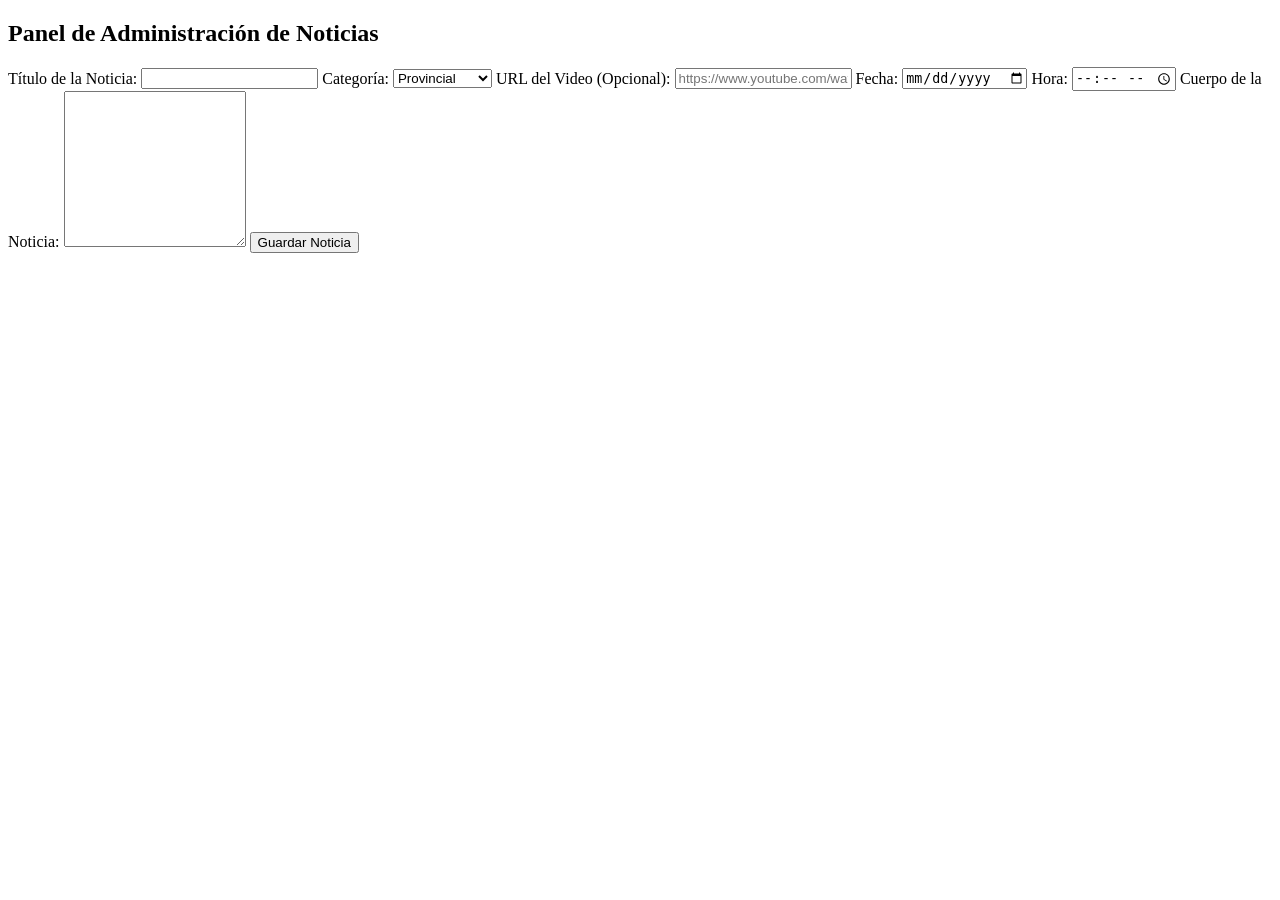
==== commit 87b338f5: "Refactor admin.html for improved structure and style" ====
--- a/admin.html
+++ b/admin.html
@@ -2,106 +2,63 @@
 <html lang="es">
 <head>
     <meta charset="UTF-8">
-    <meta name="viewport" content="width=device-width, initial-scale=1.0, maximum-scale=1.0, user-scalable=no">
-    <title>Panel de Administración - Hits 20 Radio</title>
-    <link rel="stylesheet" href="css/styles.css">
+    <meta name="viewport" content="width=device-width, initial-scale=1.0">
+    <title>Panel de Administración</title>
+    <link rel="stylesheet" href="css/style.css">
+</head>
+<body>
 
-    <!-- Verificación limpia de sesión -->
-    <script>
-        if (sessionStorage.getItem("auth") !== "true") {
-            window.location.href = "login.html";
-        }
-    </script>
-</head>
-<body style="background: #f4f6f9; padding: 20px;">
+    <div class="main-container">
+        <h2>Panel de Administración de Noticias</h2>
+        
+        <form id="form-noticia">
+            <label for="titulo">Título de la Noticia:</label>
+            <input type="text" id="titulo" required>
 
-    <div class="admin-container" style="max-width: 900px; margin: 0 auto; background: white; padding: 25px; border-radius: 8px; box-shadow: 0 2px 10px rgba(0,0,0,0.1);">
-        <h2 style="border-bottom: 2px solid #e63946; padding-bottom: 10px; margin-bottom: 20px; color: #1a1a1a;">Panel de Administración de Noticias</h2>
-        
-        <!-- FORMULARIO DE CREACIÓN Y EDICIÓN -->
-        <form id="form-admin-noticia" style="background: #f9f9f9; padding: 20px; border-radius: 8px; border: 1px solid #ddd;">
-            <input type="hidden" id="noticia-id">
+            <label for="categoria">Categoría:</label>
+            <select id="categoria" required>
+                <option value="Provincial">Provincial</option>
+                <option value="Nacional">Nacional</option>
+                <option value="Internacional">Internacional</option>
+                <option value="Los Hits 20">Los Hits 20</option>
+            </select>
 
-            <div style="margin-bottom: 15px;">
-                <label style="display: block; font-weight: bold; margin-bottom: 5px;">Título de la Noticia:</label>
-                <input type="text" id="admin-titulo" required style="width: 100%; padding: 8px; border: 1px solid #ccc; border-radius: 4px;">
-            </div>
+            <label for="video">URL del Video (Opcional):</label>
+            <input type="text" id="video" placeholder="https://www.youtube.com/watch?v=...">
 
-            <div style="margin-bottom: 15px;">
-                <label style="display: block; font-weight: bold; margin-bottom: 5px;">Categoría:</label>
-                <select id="admin-categoria" required style="width: 100%; padding: 8px; border: 1px solid #ccc; border-radius: 4px;">
-                    <option value="provincial">Provincial</option>
-                    <option value="nacional">Nacional</option>
-                    <option value="internacional">Internacional</option>
-                </select>
-            </div>
+            <label for="fecha">Fecha:</label>
+            <input type="date" id="fecha" required>
 
-            <div style="margin-bottom: 15px;">
-                <label style="display: block; font-weight: bold; margin-bottom: 5px;">URL de la Imagen:</label>
-                <input type="url" id="admin-imagen" style="width: 100%; padding: 8px; border: 1px solid #ccc; border-radius: 4px;">
-            </div>
+            <label for="hora">Hora:</label>
+            <input type="time" id="hora" required>
 
-            <div style="margin-bottom: 15px;">
-                <label style="display: block; font-weight: bold; margin-bottom: 5px;">URL del Video (Opcional):</label>
-                <input type="url" id="admin-video" placeholder="https://www.youtube.com/watch?v=..." style="width: 100%; padding: 8px; border: 1px solid #ccc; border-radius: 4px;">
-            </div>
+            <label for="cuerpo">Cuerpo de la Noticia:</label>
+            <textarea id="cuerpo" rows="10" required></textarea>
 
-            <div style="display: flex; gap: 15px; margin-bottom: 15px;">
-                <div style="flex: 1;">
-                    <label style="display: block; font-weight: bold; margin-bottom: 5px;">Fecha:</label>
-                    <input type="date" id="admin-fecha" required style="width: 100%; padding: 8px; border: 1px solid #ccc; border-radius: 4px;">
-                </div>
-                <div style="flex: 1;">
-                    <label style="display: block; font-weight: bold; margin-bottom: 5px;">Hora:</label>
-                    <input type="time" id="admin-hora" required style="width: 100%; padding: 8px; border: 1px solid #ccc; border-radius: 4px;">
-                </div>
-            </div>
-
-            <div style="margin-bottom: 20px;">
-                <label style="display: block; font-weight: bold; margin-bottom: 5px;">Cuerpo de la Noticia:</label>
-                <textarea id="admin-cuerpo" rows="5" required style="width: 100%; padding: 8px; border: 1px solid #ccc; border-radius: 4px;"></textarea>
-            </div>
-
-            <div style="display: flex; gap: 10px;">
-                <button type="submit" id="btn-guardar" style="background: #e63946; color: white; border: none; padding: 10px 20px; font-weight: bold; border-radius: 4px; cursor: pointer; flex: 1;">Publicar Noticia</button>
-                <button type="button" id="btn-cancelar-edicion" onclick="limpiarFormulario()" style="background: #7f8c8d; color: white; border: none; padding: 10px 20px; border-radius: 4px; cursor: pointer; display: none;">Cancelar Edición</button>
-            </div>
+            <button type="submit">Guardar Noticia</button>
         </form>
-
-        <!-- CAJA DE ENLACE LISTO PARA COPIAR A REDES -->
-        <div id="resultado-publicacion" style="display: none; margin-top: 20px; padding: 15px; background: #e9f7ef; border: 1px solid #2ecc71; border-radius: 5px;">
-            <h3 style="margin-top: 0; color: #27ae60; font-size: 1.1rem;">¡Publicación exitosa!</h3>
-            <p style="font-size: 0.9rem; margin-bottom: 8px;">Copia este enlace para compartir en Facebook, WhatsApp u otras redes:</p>
-            <div style="display: flex; gap: 10px;">
-                <input type="text" id="input-link-compartir" readonly style="flex: 1; padding: 8px; border: 1px solid #ccc; border-radius: 4px; background: #fff; font-size: 0.85rem;">
-                <button type="button" onclick="copiarLinkNoticia()" style="background: #27ae60; color: white; border: none; padding: 8px 15px; border-radius: 4px; cursor: pointer; font-weight: bold;">Copiar Link</button>
-            </div>
-            <span id="copiado-aviso" style="color: #27ae60; font-size: 0.8rem; display: none; margin-top: 5px;">¡Enlace copiado al portapapeles!</span>
-        </div>
-
-        <!-- LISTADO DE GESTIÓN (ÚLTIMAS 2 NOTICIAS) -->
-        <h3 style="margin-top: 40px; color: #1a1a1a;">Últimas 2 Noticias Publicadas</h3>
-        <div style="overflow-x: auto;">
-            <table style="width: 100%; border-collapse: collapse; margin-top: 10px; font-size: 0.9rem;">
-                <thead>
-                    <tr style="background: #333; color: white; text-align: left;">
-                        <th style="padding: 10px;">Fecha y Hora</th>
-                        <th style="padding: 10px;">Título</th>
-                        <th style="padding: 10px;">Categoría</th>
-                        <th style="padding: 10px; text-align: center;">Acciones</th>
-                    </tr>
-                </thead>
-                <tbody id="lista-admin-body"></tbody>
-            </table>
-        </div>
-        
-        <div style="margin-top: 25px; display: flex; justify-content: space-between; align-items: center;">
-            <a href="index.html" style="color: #1a1a1a; text-decoration: none; font-size: 0.9rem; font-weight: bold;">← Volver al Portal</a>
-            <a href="#" onclick="sessionStorage.clear(); window.location.href='login.html';" style="color: #e63946; text-decoration: none; font-size: 0.9rem; font-weight: bold;">Cerrar Sesión</a>
-        </div>
     </div>
 
-    <!-- Vinculado a tu script de administración -->
-    <script src="js/admin.js"></script>
+    <!-- Script para enviar datos a tu Google Apps Script -->
+    <script>
+        document.getElementById('form-noticia').addEventListener('submit', function(e) {
+            e.preventDefault();
+            const data = {
+                titulo: document.getElementById('titulo').value,
+                categoria: document.getElementById('categoria').value,
+                video: document.getElementById('video').value,
+                fecha: document.getElementById('fecha').value,
+                hora: document.getElementById('hora').value,
+                cuerpo: document.getElementById('cuerpo').value
+            };
+            
+            // Reemplaza esta URL con tu endpoint real de Google Apps Script
+            fetch('https://script.google.com/macros/s/AKfycbzrN4pskes2eTBGxvuvsPFuKcm3VoIeUyc4FJGG962DkdMf2MYQYSkhBzji40oRmH1p/exec', {
+                method: 'POST',
+                mode: 'no-cors',
+                body: JSON.stringify(data)
+            }).then(() => alert('Noticia guardada con éxito')).catch(err => console.error(err));
+        });
+    </script>
 </body>
 </html>
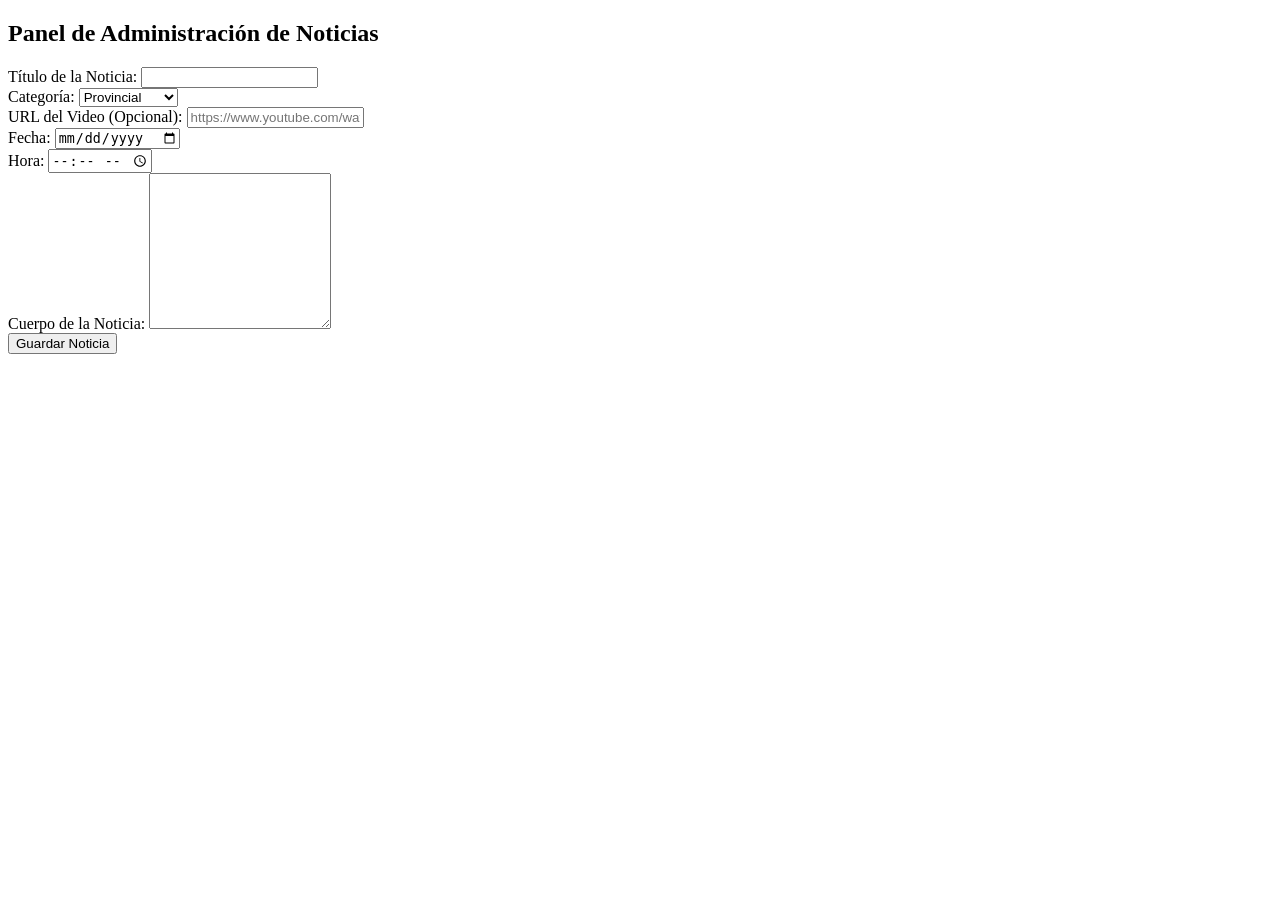
==== commit 8340d7cb: "Refactor admin.html for improved form layout Updated form structure and added Bootstrap classes for " ====
--- a/admin.html
+++ b/admin.html
@@ -12,34 +12,46 @@
         <h2>Panel de Administración de Noticias</h2>
         
         <form id="form-noticia">
-            <label for="titulo">Título de la Noticia:</label>
-            <input type="text" id="titulo" required>
+            <div class="form-group">
+                <label for="titulo">Título de la Noticia:</label>
+                <input type="text" id="titulo" class="form-control" required>
+            </div>
 
-            <label for="categoria">Categoría:</label>
-            <select id="categoria" required>
-                <option value="Provincial">Provincial</option>
-                <option value="Nacional">Nacional</option>
-                <option value="Internacional">Internacional</option>
-                <option value="Los Hits 20">Los Hits 20</option>
-            </select>
+            <div class="form-group">
+                <label for="categoria">Categoría:</label>
+                <select id="categoria" class="form-control" required>
+                    <option value="Provincial">Provincial</option>
+                    <option value="Nacional">Nacional</option>
+                    <option value="Internacional">Internacional</option>
+                    <option value="Los Hits 20">Los Hits 20</option>
+                </select>
+            </div>
 
-            <label for="video">URL del Video (Opcional):</label>
-            <input type="text" id="video" placeholder="https://www.youtube.com/watch?v=...">
+            <div class="form-group">
+                <label for="video">URL del Video (Opcional):</label>
+                <input type="text" id="video" class="form-control" placeholder="https://www.youtube.com/watch?v=...">
+            </div>
 
-            <label for="fecha">Fecha:</label>
-            <input type="date" id="fecha" required>
+            <div class="form-row">
+                <div class="form-group">
+                    <label for="fecha">Fecha:</label>
+                    <input type="date" id="fecha" class="form-control" required>
+                </div>
+                <div class="form-group">
+                    <label for="hora">Hora:</label>
+                    <input type="time" id="hora" class="form-control" required>
+                </div>
+            </div>
 
-            <label for="hora">Hora:</label>
-            <input type="time" id="hora" required>
+            <div class="form-group">
+                <label for="cuerpo">Cuerpo de la Noticia:</label>
+                <textarea id="cuerpo" class="form-control" rows="10" required></textarea>
+            </div>
 
-            <label for="cuerpo">Cuerpo de la Noticia:</label>
-            <textarea id="cuerpo" rows="10" required></textarea>
-
-            <button type="submit">Guardar Noticia</button>
+            <button type="submit" class="btn-guardar">Guardar Noticia</button>
         </form>
     </div>
 
-    <!-- Script para enviar datos a tu Google Apps Script -->
     <script>
         document.getElementById('form-noticia').addEventListener('submit', function(e) {
             e.preventDefault();
@@ -52,7 +64,6 @@
                 cuerpo: document.getElementById('cuerpo').value
             };
             
-            // Reemplaza esta URL con tu endpoint real de Google Apps Script
             fetch('https://script.google.com/macros/s/AKfycbzrN4pskes2eTBGxvuvsPFuKcm3VoIeUyc4FJGG962DkdMf2MYQYSkhBzji40oRmH1p/exec', {
                 method: 'POST',
                 mode: 'no-cors',
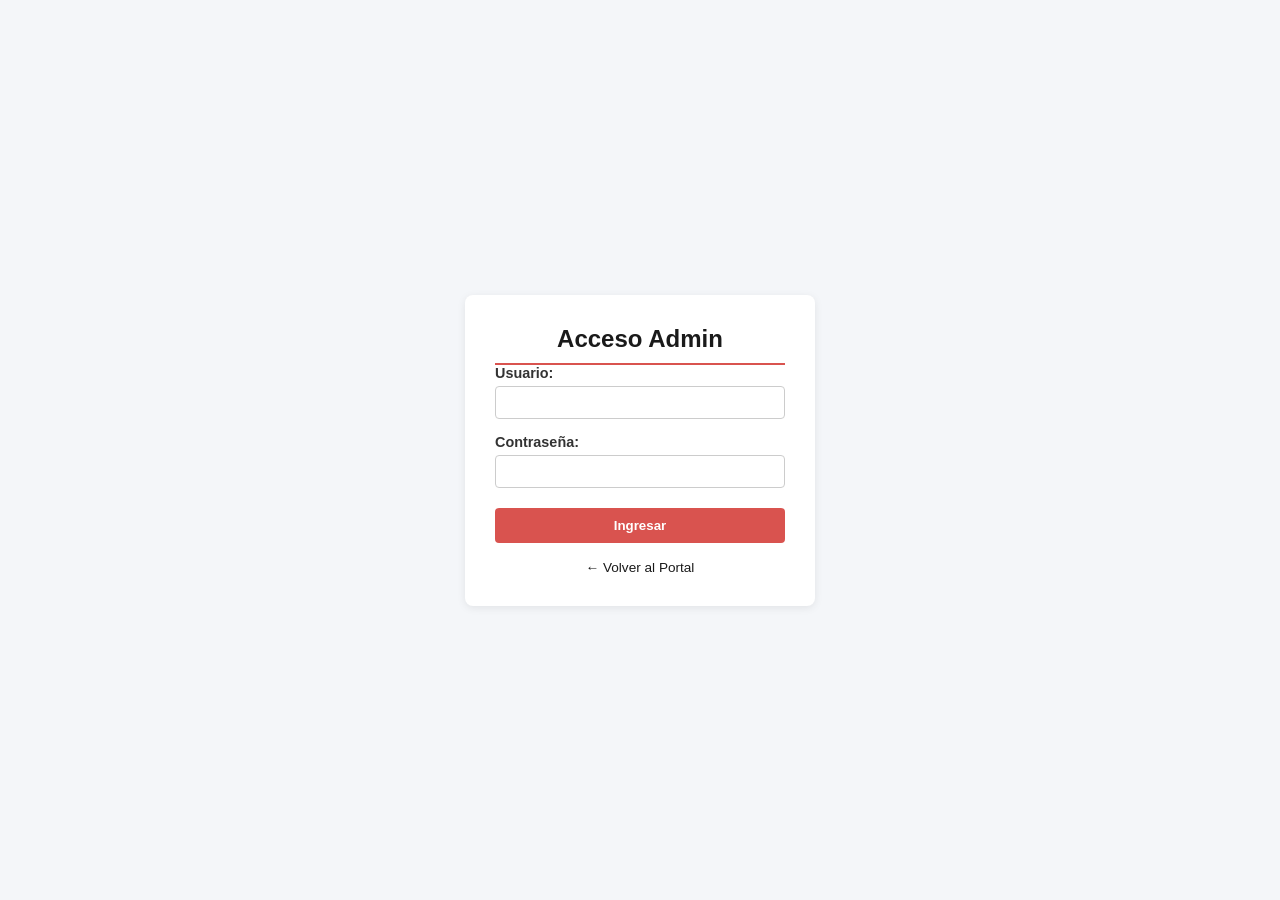
==== commit c3808114: "Revise admin panel layout and session handling Updated the admin panel HTML structure and added sess" ====
--- a/admin.html
+++ b/admin.html
@@ -1,75 +1,107 @@
 <!DOCTYPE html>
 <html lang="es">
 <head>
-    <meta charset="UTF-8">
-    <meta name="viewport" content="width=device-width, initial-scale=1.0">
-    <title>Panel de Administración</title>
-    <link rel="stylesheet" href="css/style.css">
+    <meta charset="UTF-8">
+    <meta name="viewport" content="width=device-width, initial-scale=1.0, maximum-scale=1.0, user-scalable=no">
+    <title>Panel de Administración - Hits 20 Radio</title>
+    <link rel="stylesheet" href="css/styles.css">
+
+    <!-- Verificación limpia de sesión -->
+    <script>
+        if (sessionStorage.getItem("auth") !== "true") {
+            window.location.href = "login.html";
+        }
+    </script>
 </head>
-<body>
+<body style="background: #f4f6f9; padding: 20px;">
 
-    <div class="main-container">
-        <h2>Panel de Administración de Noticias</h2>
-        
-        <form id="form-noticia">
-            <div class="form-group">
-                <label for="titulo">Título de la Noticia:</label>
-                <input type="text" id="titulo" class="form-control" required>
-            </div>
+    <div class="admin-container" style="max-width: 900px; margin: 0 auto; background: white; padding: 25px; border-radius: 8px; box-shadow: 0 2px 10px rgba(0,0,0,0.1);">
+        <h2 style="border-bottom: 2px solid #e63946; padding-bottom: 10px; margin-bottom: 20px; color: #1a1a1a;">Panel de Administración de Noticias</h2>
+        
+        <!-- FORMULARIO DE CREACIÓN Y EDICIÓN -->
+        <form id="form-admin-noticia" style="background: #f9f9f9; padding: 20px; border-radius: 8px; border: 1px solid #ddd;">
+            <input type="hidden" id="noticia-id">
 
-            <div class="form-group">
-                <label for="categoria">Categoría:</label>
-                <select id="categoria" class="form-control" required>
-                    <option value="Provincial">Provincial</option>
-                    <option value="Nacional">Nacional</option>
-                    <option value="Internacional">Internacional</option>
-                    <option value="Los Hits 20">Los Hits 20</option>
-                </select>
-            </div>
+            <div style="margin-bottom: 15px;">
+                <label style="display: block; font-weight: bold; margin-bottom: 5px;">Título de la Noticia:</label>
+                <input type="text" id="admin-titulo" required style="width: 100%; padding: 8px; border: 1px solid #ccc; border-radius: 4px;">
+            </div>
 
-            <div class="form-group">
-                <label for="video">URL del Video (Opcional):</label>
-                <input type="text" id="video" class="form-control" placeholder="https://www.youtube.com/watch?v=...">
-            </div>
+            <div style="margin-bottom: 15px;">
+                <label style="display: block; font-weight: bold; margin-bottom: 5px;">Categoría:</label>
+                <select id="admin-categoria" required style="width: 100%; padding: 8px; border: 1px solid #ccc; border-radius: 4px;">
+                    <option value="provincial">Provincial</option>
+                    <option value="nacional">Nacional</option>
+                    <option value="internacional">Internacional</option>
+                </select>
+            </div>
 
-            <div class="form-row">
-                <div class="form-group">
-                    <label for="fecha">Fecha:</label>
-                    <input type="date" id="fecha" class="form-control" required>
-                </div>
-                <div class="form-group">
-                    <label for="hora">Hora:</label>
-                    <input type="time" id="hora" class="form-control" required>
-                </div>
-            </div>
+            <div style="margin-bottom: 15px;">
+                <label style="display: block; font-weight: bold; margin-bottom: 5px;">URL de la Imagen:</label>
+                <input type="url" id="admin-imagen" style="width: 100%; padding: 8px; border: 1px solid #ccc; border-radius: 4px;">
+            </div>
 
-            <div class="form-group">
-                <label for="cuerpo">Cuerpo de la Noticia:</label>
-                <textarea id="cuerpo" class="form-control" rows="10" required></textarea>
-            </div>
+            <div style="margin-bottom: 15px;">
+                <label style="display: block; font-weight: bold; margin-bottom: 5px;">URL del Video (Opcional):</label>
+                <input type="url" id="admin-video" placeholder="https://www.youtube.com/watch?v=..." style="width: 100%; padding: 8px; border: 1px solid #ccc; border-radius: 4px;">
+            </div>
 
-            <button type="submit" class="btn-guardar">Guardar Noticia</button>
-        </form>
-    </div>
+            <div style="display: flex; gap: 15px; margin-bottom: 15px;">
+                <div style="flex: 1;">
+                    <label style="display: block; font-weight: bold; margin-bottom: 5px;">Fecha:</label>
+                    <input type="date" id="admin-fecha" required style="width: 100%; padding: 8px; border: 1px solid #ccc; border-radius: 4px;">
+                </div>
+                <div style="flex: 1;">
+                    <label style="display: block; font-weight: bold; margin-bottom: 5px;">Hora:</label>
+                    <input type="time" id="admin-hora" required style="width: 100%; padding: 8px; border: 1px solid #ccc; border-radius: 4px;">
+                </div>
+            </div>
 
-    <script>
-        document.getElementById('form-noticia').addEventListener('submit', function(e) {
-            e.preventDefault();
-            const data = {
-                titulo: document.getElementById('titulo').value,
-                categoria: document.getElementById('categoria').value,
-                video: document.getElementById('video').value,
-                fecha: document.getElementById('fecha').value,
-                hora: document.getElementById('hora').value,
-                cuerpo: document.getElementById('cuerpo').value
-            };
-            
-            fetch('https://script.google.com/macros/s/AKfycbzrN4pskes2eTBGxvuvsPFuKcm3VoIeUyc4FJGG962DkdMf2MYQYSkhBzji40oRmH1p/exec', {
-                method: 'POST',
-                mode: 'no-cors',
-                body: JSON.stringify(data)
-            }).then(() => alert('Noticia guardada con éxito')).catch(err => console.error(err));
-        });
-    </script>
+            <div style="margin-bottom: 20px;">
+                <label style="display: block; font-weight: bold; margin-bottom: 5px;">Cuerpo de la Noticia:</label>
+                <textarea id="admin-cuerpo" rows="5" required style="width: 100%; padding: 8px; border: 1px solid #ccc; border-radius: 4px;"></textarea>
+            </div>
+
+            <div style="display: flex; gap: 10px;">
+                <button type="submit" id="btn-guardar" style="background: #e63946; color: white; border: none; padding: 10px 20px; font-weight: bold; border-radius: 4px; cursor: pointer; flex: 1;">Publicar Noticia</button>
+                <button type="button" id="btn-cancelar-edicion" onclick="limpiarFormulario()" style="background: #7f8c8d; color: white; border: none; padding: 10px 20px; border-radius: 4px; cursor: pointer; display: none;">Cancelar Edición</button>
+            </div>
+        </form>
+
+        <!-- CAJA DE ENLACE LISTO PARA COPIAR A REDES -->
+        <div id="resultado-publicacion" style="display: none; margin-top: 20px; padding: 15px; background: #e9f7ef; border: 1px solid #2ecc71; border-radius: 5px;">
+            <h3 style="margin-top: 0; color: #27ae60; font-size: 1.1rem;">¡Publicación exitosa!</h3>
+            <p style="font-size: 0.9rem; margin-bottom: 8px;">Copia este enlace para compartir en Facebook, WhatsApp u otras redes:</p>
+            <div style="display: flex; gap: 10px;">
+                <input type="text" id="input-link-compartir" readonly style="flex: 1; padding: 8px; border: 1px solid #ccc; border-radius: 4px; background: #fff; font-size: 0.85rem;">
+                <button type="button" onclick="copiarLinkNoticia()" style="background: #27ae60; color: white; border: none; padding: 8px 15px; border-radius: 4px; cursor: pointer; font-weight: bold;">Copiar Link</button>
+            </div>
+            <span id="copiado-aviso" style="color: #27ae60; font-size: 0.8rem; display: none; margin-top: 5px;">¡Enlace copiado al portapapeles!</span>
+        </div>
+
+        <!-- LISTADO DE GESTIÓN (ÚLTIMAS 2 NOTICIAS) -->
+        <h3 style="margin-top: 40px; color: #1a1a1a;">Últimas 2 Noticias Publicadas</h3>
+        <div style="overflow-x: auto;">
+            <table style="width: 100%; border-collapse: collapse; margin-top: 10px; font-size: 0.9rem;">
+                <thead>
+                    <tr style="background: #333; color: white; text-align: left;">
+                        <th style="padding: 10px;">Fecha y Hora</th>
+                        <th style="padding: 10px;">Título</th>
+                        <th style="padding: 10px;">Categoría</th>
+                        <th style="padding: 10px; text-align: center;">Acciones</th>
+                    </tr>
+                </thead>
+                <tbody id="lista-admin-body"></tbody>
+            </table>
+        </div>
+        
+        <div style="margin-top: 25px; display: flex; justify-content: space-between; align-items: center;">
+            <a href="index.html" style="color: #1a1a1a; text-decoration: none; font-size: 0.9rem; font-weight: bold;">← Volver al Portal</a>
+            <a href="#" onclick="sessionStorage.clear(); window.location.href='login.html';" style="color: #e63946; text-decoration: none; font-size: 0.9rem; font-weight: bold;">Cerrar Sesión</a>
+        </div>
+    </div>
+
+    <!-- Vinculado a tu script de administración -->
+    <script src="js/admin.js"></script>
 </body>
 </html>
--- a/css/styles.css
+++ b/css/styles.css
@@ -0,0 +1,743 @@
+﻿/* ==========================================
+   ESTILOS GENERALES DEL PORTAL DE NOTICIAS
+   ========================================== */
+* {
+    box-sizing: border-box;
+    margin: 0;
+    padding: 0;
+    font-family: 'Segoe UI', Tahoma, Geneva, Verdana, sans-serif;
+}
+
+html, body {
+    max-width: 100%;
+    overflow-x: hidden;
+}
+
+body {
+    background-color: #f4f6f9;
+    color: #333;
+    display: flex;
+    flex-direction: column;
+    min-height: 100vh;
+}
+
+/* Cabecera Principal */
+.main-header {
+    background-color: #1a1a1a;
+    color: #ffffff;
+    padding: 0 15px;
+    border-bottom: 4px solid #d9534f;
+    text-align: left;
+    display: flex;
+    align-items: center;
+    height: auto;
+    width: 100%;
+}
+
+.header-content {
+    max-width: 1200px;
+    width: 95%;
+    margin: 0 auto;
+    display: flex;
+    align-items: center;
+    justify-content: space-between;
+    padding: 0;
+}
+
+/* Contenedor Izquierdo: Logo y Título */
+.header-left {
+    display: flex;
+    align-items: center;
+    gap: 20px;
+}
+
+.header-logo {
+    height: 130px;
+    width: auto;
+    object-fit: contain;
+    display: block; 
+    margin: 0;      
+    padding: 0;
+}
+
+.main-header h1 {
+    font-size: 2.2rem;
+    letter-spacing: 0.8px;
+    font-weight: 700;
+}
+
+/* Estilos para las Redes Sociales en la Cabecera */
+.header-socials {
+    display: flex;
+    align-items: center;
+    gap: 15px;
+}
+
+.header-social-btn {
+    display: flex;
+    flex-direction: column;
+    align-items: center;
+    text-decoration: none;
+    transition: transform 0.2s ease;
+}
+
+.header-social-btn:hover {
+    transform: translateY(-3px);
+}
+
+.header-social-btn span {
+    color: #ffffff;
+    font-size: 0.75rem;
+    font-weight: 600;
+    letter-spacing: 0.3px;
+    margin-top: 4px;
+    opacity: 0.6;
+    transition: opacity 0.2s ease;
+}
+
+.header-social-btn:hover span {
+    opacity: 1;
+}
+
+.social-icon-box {
+    width: 42px;
+    height: 42px;
+    border-radius: 12px;
+    display: flex;
+    align-items: center;
+    justify-content: center;
+    background-color: rgba(255, 255, 255, 0.05);
+    border: 1px solid rgba(255, 255, 255, 0.15);
+    transition: all 0.3s ease;
+}
+
+.social-icon-box svg,
+.social-icon-box svg path {
+    width: 24px;
+    height: 24px;
+    fill: #ffffff !important;
+    color: #ffffff !important;
+    opacity: 0.5;
+    transition: all 0.3s ease;
+}
+
+.header-social-btn:hover .fb-water { 
+    background-color: #0866ff; 
+    border-color: #0866ff;
+    box-shadow: 0 0 12px rgba(8, 102, 255, 0.5);
+}
+
+.header-social-btn:hover .ig-water { 
+    background: radial-gradient(circle at 30% 107%, #fdf497 0%, #df4996 45%, #a51b85 60%, #3a559f 90%); 
+    border-color: transparent;
+    box-shadow: 0 0 12px rgba(223, 73, 150, 0.5);
+}
+
+.header-social-btn:hover .threads-water { 
+    background-color: #000000; 
+    border-color: #555;
+    box-shadow: 0 0 12px rgba(255, 255, 255, 0.2);
+}
+
+.header-social-btn:hover .yt-water { 
+    background-color: #ff0000; 
+    border-color: #ff0000;
+    box-shadow: 0 0 12px rgba(255, 0, 0, 0.5);
+}
+
+.header-social-btn:hover .social-icon-box svg,
+.header-social-btn:hover .social-icon-box svg path {
+    opacity: 1 !important;
+    fill: #ffffff !important;
+}
+
+/* Contenedor Principal */
+.main-container {
+    display: flex;
+    max-width: 1200px;
+    width: 95%;
+    margin: 20px auto;
+    padding: 0;
+    gap: 25px;
+    flex: 1;
+}
+
+/* Área Central de Noticias */
+#noticias-container {
+    flex: 1;
+    display: flex;
+    flex-direction: column;
+    gap: 30px;
+    min-width: 0; /* Previene desbordamiento en flexbox */
+}
+
+.categoria-section h2 {
+    font-size: 1.3rem;
+    color: #1a1a1a;
+    border-left: none;
+    padding-left: 0;
+    border-bottom: 3px solid #d9534f;
+    padding-bottom: 6px;
+    margin-bottom: 15px;
+}
+
+/* Grilla de Tarjetas */
+.grid {
+    display: grid;
+    grid-template-columns: repeat(auto-fill, minmax(260px, 1fr));
+    gap: 20px;
+}
+
+/* Tarjeta Individual de Noticia */
+.card {
+    background: #ffffff;
+    border-radius: 8px;
+    overflow: hidden;
+    box-shadow: 0 2px 8px rgba(0, 0, 0, 0.08);
+    transition: transform 0.2s ease, box-shadow 0.2s ease;
+    cursor: pointer;
+    display: flex;
+    flex-direction: column;
+}
+
+.card:hover {
+    transform: translateY(-4px);
+    box-shadow: 0 6px 16px rgba(0, 0, 0, 0.12);
+}
+
+.card img {
+    width: 100%;
+    height: 160px;
+    object-fit: cover;
+}
+
+.card-body {
+    padding: 15px;
+    display: flex;
+    flex-direction: column;
+    flex: 1;
+}
+
+.card-title {
+    font-size: 0.95rem;
+    font-weight: 700;
+    color: #1a1a1a;
+    line-height: 1.3;
+    margin-bottom: 8px;
+    display: -webkit-box;
+    -webkit-line-clamp: 2;
+    -webkit-box-orient: vertical;
+    overflow: hidden;
+}
+
+.card-desc {
+    font-size: 0.82rem;
+    color: #666;
+    line-height: 1.4;
+    display: -webkit-box;
+    -webkit-line-clamp: 3;
+    -webkit-box-orient: vertical;
+    overflow: hidden;
+}
+
+/* Barra Lateral Derecha (Sidebar) */
+.sidebar {
+    width: 320px;
+    display: flex;
+    flex-direction: column;
+    gap: 20px;
+    flex-shrink: 0;
+}
+
+.search-widget input {
+    width: 100%;
+    padding: 12px 15px;
+    border: 1px solid #ccc;
+    border-radius: 6px;
+    font-size: 0.95rem;
+    outline: none;
+    transition: border-color 0.2s;
+}
+
+.search-widget input:focus {
+    border-color: #d9534f;
+}
+
+/* Widget de Radio en Vivo */
+.radio-widget {
+    background: #ffffff;
+    padding: 20px;
+    border-radius: 8px;
+    text-align: center;
+    box-shadow: 0 2px 8px rgba(0, 0, 0, 0.08);
+}
+
+.radio-logo {
+    width: 90px;
+    height: 90px;
+    object-fit: contain;
+    margin-bottom: 12px;
+}
+
+.btn-live {
+    background-color: #d9534f;
+    color: white;
+    border: none;
+    width: 100%;
+    padding: 12px;
+    border-radius: 6px;
+    font-size: 0.95rem;
+    font-weight: bold;
+    cursor: pointer;
+    display: flex;
+    align-items: center;
+    justify-content: center;
+    gap: 8px;
+    transition: background-color 0.2s;
+}
+
+.btn-live:hover {
+    background-color: #c9302c;
+}
+
+.dot {
+    width: 10px;
+    height: 10px;
+    background-color: #fff;
+    border-radius: 50%;
+    animation: pulse 1.5s infinite;
+}
+
+@keyframes pulse {
+    0% { transform: scale(0.95); opacity: 1; }
+    50% { transform: scale(1.3); opacity: 0.5; }
+    100% { transform: scale(0.95); opacity: 1; }
+}
+
+/* Widget de Contacto */
+.contact-widget {
+    background: #ffffff;
+    padding: 20px;
+    border-radius: 8px;
+    box-shadow: 0 2px 8px rgba(0, 0, 0, 0.08);
+}
+
+.contact-widget h3 {
+    font-size: 1.1rem;
+    color: #1a1a1a;
+    margin-bottom: 15px;
+    border-bottom: 2px solid #d9534f;
+    padding-bottom: 5px;
+}
+
+.contact-widget form {
+    display: flex;
+    flex-direction: column;
+    gap: 10px;
+}
+
+.contact-widget input, 
+.contact-widget textarea {
+    width: 100%;
+    padding: 10px;
+    border: 1px solid #ccc;
+    border-radius: 4px;
+    font-size: 0.9rem;
+    outline: none;
+}
+
+.contact-widget input:focus, 
+.contact-widget textarea:focus {
+    border-color: #d9534f;
+}
+
+.contact-widget textarea {
+    height: 80px;
+    resize: vertical;
+}
+
+.contact-widget button {
+    background: #d9534f;
+    color: #fff;
+    border: none;
+    padding: 10px;
+    border-radius: 4px;
+    cursor: pointer;
+    font-weight: bold;
+    transition: background 0.2s;
+}
+
+.contact-widget button:hover {
+    background: #c9302c;
+}
+
+/* Espacios Publicitarios / Flyers */
+.ads {
+    display: flex;
+    flex-direction: column;
+    gap: 15px;
+}
+
+.ad-slot {
+    background: #e9ecef;
+    border: 2px dashed #ced4da;
+    border-radius: 8px;
+    height: 180px;
+    display: flex;
+    align-items: center;
+    justify-content: center;
+    text-align: center;
+    color: #6c757d;
+    font-size: 0.9rem;
+    padding: 10px;
+}
+
+.sidebar a[href="login.html"] {
+    background: #1a1a1a;
+    color: #fff;
+    padding: 12px 20px;
+    border-radius: 5px;
+    text-decoration: none;
+    font-size: 0.95rem;
+    font-weight: bold;
+    display: block;
+    text-align: center;
+    box-shadow: 0 2px 5px rgba(0,0,0,0.2);
+    transition: background-color 0.2s ease, transform 0.2s ease;
+}
+
+.sidebar a[href="login.html"]:hover {
+    background-color: #000;
+    transform: translateY(-2px);
+}
+
+/* Botón de Instalación PWA */
+#btn-instalar {
+    display: none;
+    width: 100%;
+    background-color: #d9534f;
+    color: #fff;
+    border: none;
+    padding: 12px 20px;
+    border-radius: 5px;
+    font-size: 0.95rem;
+    font-weight: bold;
+    cursor: pointer;
+    align-items: center;
+    justify-content: center;
+    gap: 8px;
+    box-shadow: 0 2px 5px rgba(0,0,0,0.2);
+    transition: all 0.3s ease;
+}
+
+#btn-instalar.visible {
+    display: flex;
+}
+
+#btn-instalar:hover {
+    background-color: #c9302c !important;
+    transform: translateY(-2px);
+    box-shadow: 0 4px 8px rgba(0,0,0,0.3) !important;
+}
+
+/* Modales */
+.modal {
+    display: none;
+    position: fixed;
+    z-index: 1000;
+    left: 0;
+    top: 0;
+    width: 100%;
+    height: 100%;
+    background-color: rgba(0, 0, 0, 0.6);
+    align-items: center;
+    justify-content: center;
+    padding: 20px;
+}
+
+.modal-content {
+    background-color: #fff;
+    padding: 30px;
+    border-radius: 8px;
+    max-width: 700px;
+    width: 100%;
+    max-height: 90vh;
+    overflow-y: auto;
+    position: relative;
+    box-shadow: 0 5px 20px rgba(0,0,0,0.3);
+}
+
+.close-btn {
+    position: absolute;
+    top: 15px;
+    right: 20px;
+    font-size: 1.8rem;
+    font-weight: bold;
+    color: #aaa;
+    cursor: pointer;
+}
+
+.close-btn:hover {
+    color: #000;
+}
+
+.badge {
+    background-color: #d9534f;
+    color: white;
+    padding: 4px 10px;
+    font-size: 0.75rem;
+    border-radius: 4px;
+    text-transform: uppercase;
+    font-weight: bold;
+}
+
+.modal-content h2 {
+    margin: 10px 0 15px 0;
+    font-size: 1.4rem;
+    color: #1a1a1a;
+}
+
+.modal-content img {
+    width: 100%;
+    max-height: 350px;
+    object-fit: cover;
+    border-radius: 6px;
+    margin-bottom: 15px;
+}
+
+.modal-content p {
+    font-size: 0.95rem;
+    line-height: 1.6;
+    color: #444;
+}
+
+/* Reproductor Flotante */
+.radio-flotante-container {
+    display: none;
+    position: fixed;
+    bottom: 20px;
+    right: 20px;
+    width: 300px;
+    background: #ffffff;
+    border-radius: 8px;
+    box-shadow: 0 4px 20px rgba(0, 0, 0, 0.25);
+    z-index: 2000;
+    overflow: hidden;
+    border: 1px solid #ddd;
+    animation: fadeIn 0.3s ease-in-out;
+}
+
+.radio-flotante-header {
+    background-color: #1a1a1a;
+    color: #ffffff;
+    padding: 10px 15px;
+    display: flex;
+    justify-content: space-between;
+    align-items: center;
+    font-weight: bold;
+    font-size: 0.9rem;
+    border-bottom: 3px solid #d9534f;
+    cursor: grab;
+    user-select: none;
+}
+
+.radio-flotante-header:active {
+    cursor: grabbing;
+}
+
+.radio-flotante-close {
+    cursor: pointer;
+    font-size: 1.4rem;
+    color: #aaa;
+    line-height: 1;
+}
+
+.radio-flotante-close:hover {
+    color: #fff;
+}
+
+.radio-flotante-body {
+    padding: 15px;
+    background: #f9f9f9;
+    text-align: center;
+}
+
+@keyframes fadeIn {
+    from { opacity: 0; transform: translateY(10px); }
+    to { opacity: 1; transform: translateY(0); }
+}
+
+/* Modal Clima */
+.btn-otras-loc {
+    background-color: #d9534f;
+    color: white;
+    border: none;
+    padding: 5px 12px;
+    font-size: 0.75rem;
+    font-weight: bold;
+    border-radius: 4px;
+    cursor: pointer;
+    transition: background 0.2s;
+}
+
+.btn-otras-loc:hover {
+    background-color: #c9302c;
+}
+
+.modal-loc-container {
+    position: fixed;
+    top: 0;
+    left: 0;
+    width: 100%;
+    height: 100%;
+    background: rgba(0, 0, 0, 0.75);
+    z-index: 9999;
+    display: flex;
+    align-items: center;
+    justify-content: center;
+    padding: 15px;
+}
+
+.modal-loc-content {
+    background: #1a1a1a;
+    width: 100%;
+    max-width: 800px;
+    max-height: 85vh;
+    border-radius: 8px;
+    border: 1px solid #d9534f;
+    display: flex;
+    flex-direction: column;
+    box-shadow: 0 5px 15px rgba(0,0,0,0.5);
+}
+
+.modal-loc-header {
+    display: flex;
+    justify-content: space-between;
+    align-items: center;
+    padding: 15px 20px;
+    border-bottom: 1px solid #333;
+    color: #fff;
+}
+
+.modal-loc-header h3 {
+    margin: 0;
+    font-size: 1.1rem;
+    color: #d9534f;
+}
+
+.modal-loc-close {
+    font-size: 1.8rem;
+    color: #fff;
+    cursor: pointer;
+    line-height: 1;
+}
+
+.modal-loc-close:hover {
+    color: #d9534f;
+}
+
+.modal-loc-body {
+    padding: 20px;
+    overflow-y: auto;
+}
+
+.modal-loc-grid {
+    display: grid;
+    grid-template-columns: repeat(auto-fill, minmax(220px, 1fr));
+    gap: 12px;
+}
+
+.modal-loc-grid .weather-item {
+    background: rgba(255, 255, 255, 0.05);
+    border: 1px solid rgba(255, 255, 255, 0.1);
+    padding: 10px 15px;
+    border-radius: 6px;
+    display: flex;
+    justify-content: space-between;
+    align-items: center;
+    color: #fff;
+    font-size: 0.85rem;
+    width: 100%;
+}
+
+/* ==========================================
+   DISEÑO ADAPTATIVO (RESPONSIVE MÓVIL)
+   ========================================== */
+@media (max-width: 900px) {
+    .main-container {
+        flex-direction: column;
+    }
+    .radio-flotante-container {
+        width: calc(100% - 30px);
+        left: 15px;
+        right: 15px;
+        bottom: 15px;
+    }
+}
+
+@media (max-width: 768px) {
+    .main-header {
+        padding: 0 10px;
+    }
+    .header-content {
+        flex-direction: column;
+        text-align: center;
+        justify-content: center;
+        gap: 15px;
+        padding: 15px 0;
+        width: 100% !important;
+    }
+    .header-left {
+        flex-direction: column;
+        gap: 10px;
+    }
+    .header-logo {
+        height: 100px;
+    }
+    .main-header h1 {
+        font-size: 1.5rem;
+    }
+    .header-socials {
+        justify-content: center;
+        margin-top: 5px;
+        flex-wrap: wrap;
+    }
+    .main-container {
+        width: 100% !important;
+        padding: 0 12px !important;
+        margin: 15px auto !important;
+    }
+    .sidebar {
+        width: 100% !important;
+        padding: 0;
+    }
+    .contador-widget,
+    .contador-widget iframe {
+        max-width: 100% !important;
+        width: 100% !important;
+    }
+    .modal-loc-content,
+    .modal-content {
+        width: 95% !important;
+        padding: 15px !important;
+    }
+    #btn-instalar, 
+    .sidebar a[href="login.html"] {
+        font-size: 1rem;
+        padding: 14px;
+    }
+}
+
+@media (max-width: 600px) {
+    .admin-container {
+        padding: 15px !important;
+        margin: 10px !important;
+        width: auto !important;
+    }
+    form#form-admin-noticia {
+        padding: 15px !important;
+    }
+    input, select, textarea {
+        font-size: 16px !important;
+    }
+}
